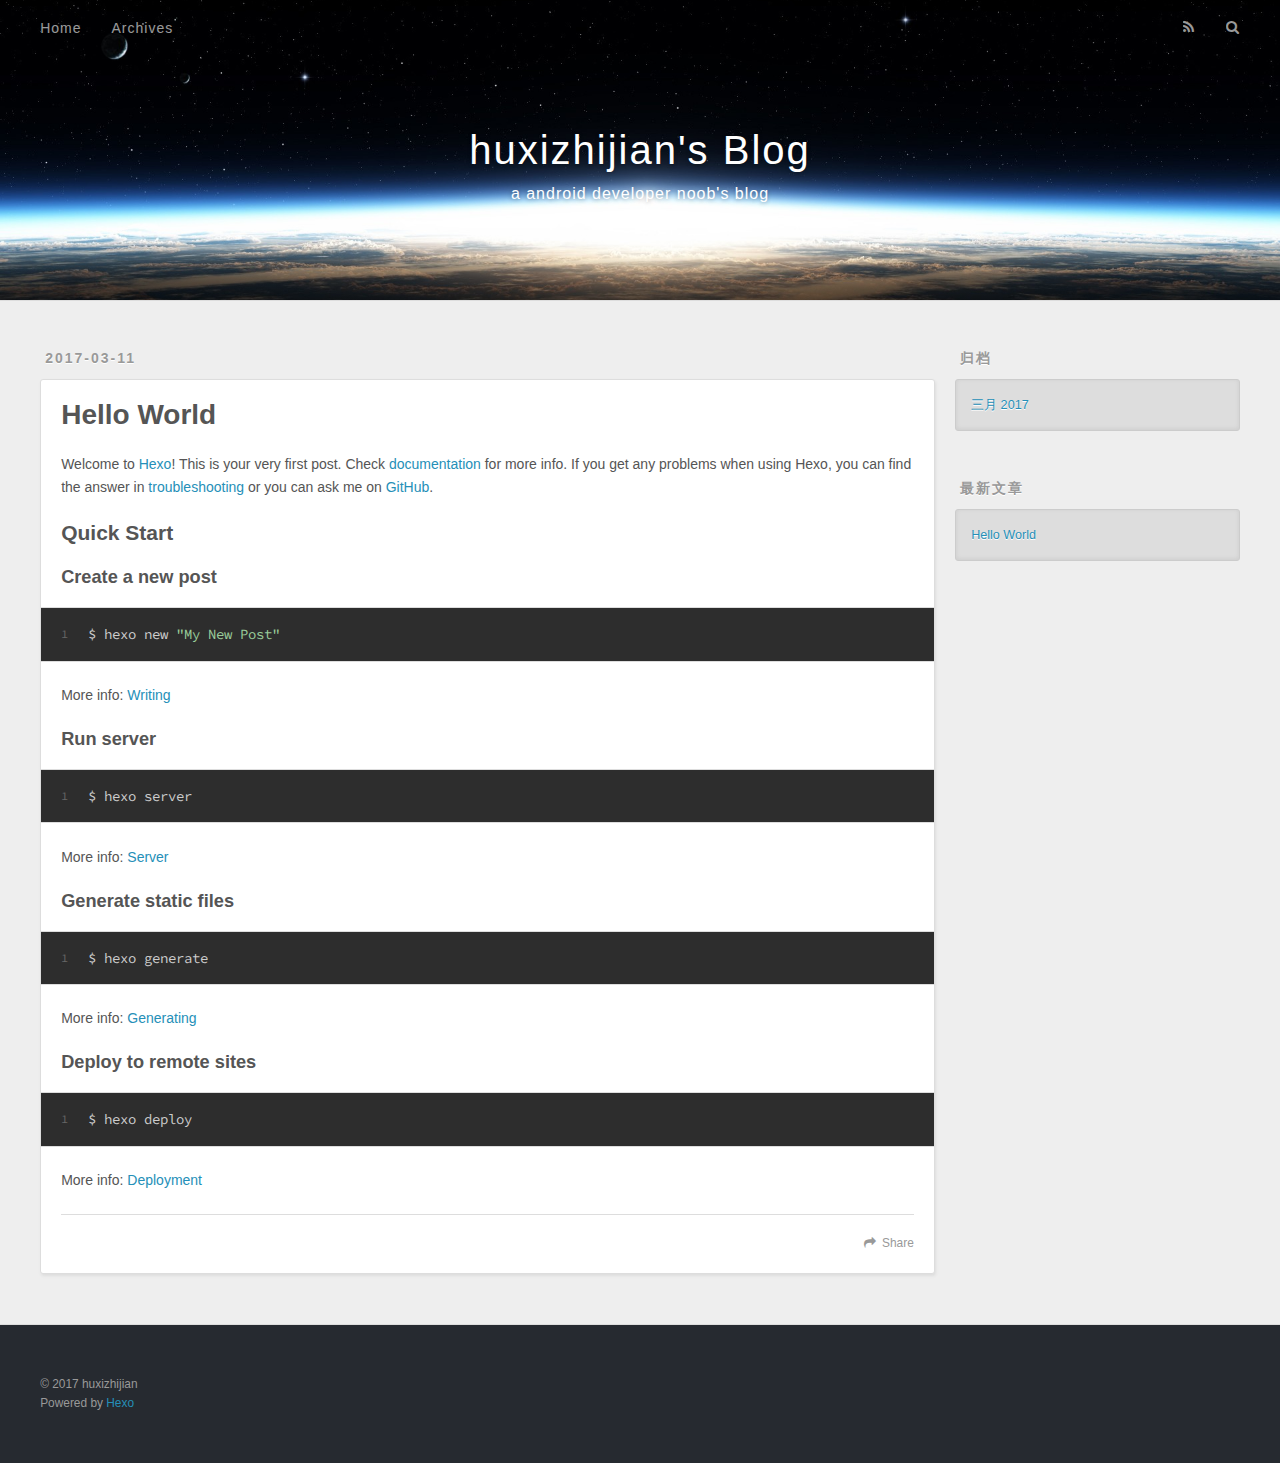
==== index.html @ 68583ba3 "Site updated: 2017-03-11 23:52:14" ====
<!DOCTYPE html>
<html>
<head>
  <meta charset="utf-8">
  
  <title>huxizhijian&#39;s Blog</title>
  <meta name="viewport" content="width=device-width, initial-scale=1, maximum-scale=1">
  <meta property="og:type" content="website">
<meta property="og:title" content="huxizhijian's Blog">
<meta property="og:url" content="http://yoursite.com/index.html">
<meta property="og:site_name" content="huxizhijian's Blog">
<meta name="twitter:card" content="summary">
<meta name="twitter:title" content="huxizhijian's Blog">
  
    <link rel="alternate" href="/atom.xml" title="huxizhijian&#39;s Blog" type="application/atom+xml">
  
  
    <link rel="icon" href="/favicon.png">
  
  
    <link href="//fonts.googleapis.com/css?family=Source+Code+Pro" rel="stylesheet" type="text/css">
  
  <link rel="stylesheet" href="/css/style.css">
  

</head>

<body>
  <div id="container">
    <div id="wrap">
      <header id="header">
  <div id="banner"></div>
  <div id="header-outer" class="outer">
    <div id="header-title" class="inner">
      <h1 id="logo-wrap">
        <a href="/" id="logo">huxizhijian&#39;s Blog</a>
      </h1>
      
        <h2 id="subtitle-wrap">
          <a href="/" id="subtitle">a android developer noob&#39;s blog</a>
        </h2>
      
    </div>
    <div id="header-inner" class="inner">
      <nav id="main-nav">
        <a id="main-nav-toggle" class="nav-icon"></a>
        
          <a class="main-nav-link" href="/">Home</a>
        
          <a class="main-nav-link" href="/archives">Archives</a>
        
      </nav>
      <nav id="sub-nav">
        
          <a id="nav-rss-link" class="nav-icon" href="/atom.xml" title="RSS Feed"></a>
        
        <a id="nav-search-btn" class="nav-icon" title="搜索"></a>
      </nav>
      <div id="search-form-wrap">
        <form action="//google.com/search" method="get" accept-charset="UTF-8" class="search-form"><input type="search" name="q" results="0" class="search-form-input" placeholder="Search"><button type="submit" class="search-form-submit">&#xF002;</button><input type="hidden" name="sitesearch" value="http://yoursite.com"></form>
      </div>
    </div>
  </div>
</header>
      <div class="outer">
        <section id="main">
  
    <article id="post-hello-world" class="article article-type-post" itemscope itemprop="blogPost">
  <div class="article-meta">
    <a href="/2017/03/11/hello-world/" class="article-date">
  <time datetime="2017-03-11T15:46:18.009Z" itemprop="datePublished">2017-03-11</time>
</a>
    
  </div>
  <div class="article-inner">
    
    
      <header class="article-header">
        
  
    <h1 itemprop="name">
      <a class="article-title" href="/2017/03/11/hello-world/">Hello World</a>
    </h1>
  

      </header>
    
    <div class="article-entry" itemprop="articleBody">
      
        <p>Welcome to <a href="https://hexo.io/" target="_blank" rel="external">Hexo</a>! This is your very first post. Check <a href="https://hexo.io/docs/" target="_blank" rel="external">documentation</a> for more info. If you get any problems when using Hexo, you can find the answer in <a href="https://hexo.io/docs/troubleshooting.html" target="_blank" rel="external">troubleshooting</a> or you can ask me on <a href="https://github.com/hexojs/hexo/issues" target="_blank" rel="external">GitHub</a>.</p>
<h2 id="Quick-Start"><a href="#Quick-Start" class="headerlink" title="Quick Start"></a>Quick Start</h2><h3 id="Create-a-new-post"><a href="#Create-a-new-post" class="headerlink" title="Create a new post"></a>Create a new post</h3><figure class="highlight bash"><table><tr><td class="gutter"><pre><div class="line">1</div></pre></td><td class="code"><pre><div class="line">$ hexo new <span class="string">"My New Post"</span></div></pre></td></tr></table></figure>
<p>More info: <a href="https://hexo.io/docs/writing.html" target="_blank" rel="external">Writing</a></p>
<h3 id="Run-server"><a href="#Run-server" class="headerlink" title="Run server"></a>Run server</h3><figure class="highlight bash"><table><tr><td class="gutter"><pre><div class="line">1</div></pre></td><td class="code"><pre><div class="line">$ hexo server</div></pre></td></tr></table></figure>
<p>More info: <a href="https://hexo.io/docs/server.html" target="_blank" rel="external">Server</a></p>
<h3 id="Generate-static-files"><a href="#Generate-static-files" class="headerlink" title="Generate static files"></a>Generate static files</h3><figure class="highlight bash"><table><tr><td class="gutter"><pre><div class="line">1</div></pre></td><td class="code"><pre><div class="line">$ hexo generate</div></pre></td></tr></table></figure>
<p>More info: <a href="https://hexo.io/docs/generating.html" target="_blank" rel="external">Generating</a></p>
<h3 id="Deploy-to-remote-sites"><a href="#Deploy-to-remote-sites" class="headerlink" title="Deploy to remote sites"></a>Deploy to remote sites</h3><figure class="highlight bash"><table><tr><td class="gutter"><pre><div class="line">1</div></pre></td><td class="code"><pre><div class="line">$ hexo deploy</div></pre></td></tr></table></figure>
<p>More info: <a href="https://hexo.io/docs/deployment.html" target="_blank" rel="external">Deployment</a></p>

      
    </div>
    <footer class="article-footer">
      <a data-url="http://yoursite.com/2017/03/11/hello-world/" data-id="cj05fidkv0000h0wsc5fuygzy" class="article-share-link">Share</a>
      
      
    </footer>
  </div>
  
</article>


  

</section>
        
          <aside id="sidebar">
  
    

  
    

  
    
  
    
  <div class="widget-wrap">
    <h3 class="widget-title">归档</h3>
    <div class="widget">
      <ul class="archive-list"><li class="archive-list-item"><a class="archive-list-link" href="/archives/2017/03/">三月 2017</a></li></ul>
    </div>
  </div>


  
    
  <div class="widget-wrap">
    <h3 class="widget-title">最新文章</h3>
    <div class="widget">
      <ul>
        
          <li>
            <a href="/2017/03/11/hello-world/">Hello World</a>
          </li>
        
      </ul>
    </div>
  </div>

  
</aside>
        
      </div>
      <footer id="footer">
  
  <div class="outer">
    <div id="footer-info" class="inner">
      &copy; 2017 huxizhijian<br>
      Powered by <a href="http://hexo.io/" target="_blank">Hexo</a>
    </div>
  </div>
</footer>
    </div>
    <nav id="mobile-nav">
  
    <a href="/" class="mobile-nav-link">Home</a>
  
    <a href="/archives" class="mobile-nav-link">Archives</a>
  
</nav>
    

<script src="//ajax.googleapis.com/ajax/libs/jquery/2.0.3/jquery.min.js"></script>


  <link rel="stylesheet" href="/fancybox/jquery.fancybox.css">
  <script src="/fancybox/jquery.fancybox.pack.js"></script>


<script src="/js/script.js"></script>

  </div>
</body>
</html>
---- css/style.css ----
body {
  width: 100%;
}
body:before,
body:after {
  content: "";
  display: table;
}
body:after {
  clear: both;
}
html,
body,
div,
span,
applet,
object,
iframe,
h1,
h2,
h3,
h4,
h5,
h6,
p,
blockquote,
pre,
a,
abbr,
acronym,
address,
big,
cite,
code,
del,
dfn,
em,
img,
ins,
kbd,
q,
s,
samp,
small,
strike,
strong,
sub,
sup,
tt,
var,
dl,
dt,
dd,
ol,
ul,
li,
fieldset,
form,
label,
legend,
table,
caption,
tbody,
tfoot,
thead,
tr,
th,
td {
  margin: 0;
  padding: 0;
  border: 0;
  outline: 0;
  font-weight: inherit;
  font-style: inherit;
  font-family: inherit;
  font-size: 100%;
  vertical-align: baseline;
}
body {
  line-height: 1;
  color: #000;
  background: #fff;
}
ol,
ul {
  list-style: none;
}
table {
  border-collapse: separate;
  border-spacing: 0;
  vertical-align: middle;
}
caption,
th,
td {
  text-align: left;
  font-weight: normal;
  vertical-align: middle;
}
a img {
  border: none;
}
input,
button {
  margin: 0;
  padding: 0;
}
input::-moz-focus-inner,
button::-moz-focus-inner {
  border: 0;
  padding: 0;
}
@font-face {
  font-family: FontAwesome;
  font-style: normal;
  font-weight: normal;
  src: url("fonts/fontawesome-webfont.eot?v=#4.0.3");
  src: url("fonts/fontawesome-webfont.eot?#iefix&v=#4.0.3") format("embedded-opentype"), url("fonts/fontawesome-webfont.woff?v=#4.0.3") format("woff"), url("fonts/fontawesome-webfont.ttf?v=#4.0.3") format("truetype"), url("fonts/fontawesome-webfont.svg#fontawesomeregular?v=#4.0.3") format("svg");
}
html,
body,
#container {
  height: 100%;
}
body {
  background: #eee;
  font: 14px "Helvetica Neue", Helvetica, Arial, sans-serif;
  -webkit-text-size-adjust: 100%;
}
.outer {
  max-width: 1220px;
  margin: 0 auto;
  padding: 0 20px;
}
.outer:before,
.outer:after {
  content: "";
  display: table;
}
.outer:after {
  clear: both;
}
.inner {
  display: inline;
  float: left;
  width: 98.33333333333333%;
  margin: 0 0.833333333333333%;
}
.left,
.alignleft {
  float: left;
}
.right,
.alignright {
  float: right;
}
.clear {
  clear: both;
}
#container {
  position: relative;
}
.mobile-nav-on {
  overflow: hidden;
}
#wrap {
  height: 100%;
  width: 100%;
  position: absolute;
  top: 0;
  left: 0;
  -webkit-transition: 0.2s ease-out;
  -moz-transition: 0.2s ease-out;
  -ms-transition: 0.2s ease-out;
  transition: 0.2s ease-out;
  z-index: 1;
  background: #eee;
}
.mobile-nav-on #wrap {
  left: 280px;
}
@media screen and (min-width: 768px) {
  #main {
    display: inline;
    float: left;
    width: 73.33333333333333%;
    margin: 0 0.833333333333333%;
  }
}
.article-date,
.article-category-link,
.archive-year,
.widget-title {
  text-decoration: none;
  text-transform: uppercase;
  letter-spacing: 2px;
  color: #999;
  margin-bottom: 1em;
  margin-left: 5px;
  line-height: 1em;
  text-shadow: 0 1px #fff;
  font-weight: bold;
}
.article-inner,
.archive-article-inner {
  background: #fff;
  -webkit-box-shadow: 1px 2px 3px #ddd;
  box-shadow: 1px 2px 3px #ddd;
  border: 1px solid #ddd;
  border-radius: 3px;
}
.article-entry h1,
.widget h1 {
  font-size: 2em;
}
.article-entry h2,
.widget h2 {
  font-size: 1.5em;
}
.article-entry h3,
.widget h3 {
  font-size: 1.3em;
}
.article-entry h4,
.widget h4 {
  font-size: 1.2em;
}
.article-entry h5,
.widget h5 {
  font-size: 1em;
}
.article-entry h6,
.widget h6 {
  font-size: 1em;
  color: #999;
}
.article-entry hr,
.widget hr {
  border: 1px dashed #ddd;
}
.article-entry strong,
.widget strong {
  font-weight: bold;
}
.article-entry em,
.widget em,
.article-entry cite,
.widget cite {
  font-style: italic;
}
.article-entry sup,
.widget sup,
.article-entry sub,
.widget sub {
  font-size: 0.75em;
  line-height: 0;
  position: relative;
  vertical-align: baseline;
}
.article-entry sup,
.widget sup {
  top: -0.5em;
}
.article-entry sub,
.widget sub {
  bottom: -0.2em;
}
.article-entry small,
.widget small {
  font-size: 0.85em;
}
.article-entry acronym,
.widget acronym,
.article-entry abbr,
.widget abbr {
  border-bottom: 1px dotted;
}
.article-entry ul,
.widget ul,
.article-entry ol,
.widget ol,
.article-entry dl,
.widget dl {
  margin: 0 20px;
  line-height: 1.6em;
}
.article-entry ul ul,
.widget ul ul,
.article-entry ol ul,
.widget ol ul,
.article-entry ul ol,
.widget ul ol,
.article-entry ol ol,
.widget ol ol {
  margin-top: 0;
  margin-bottom: 0;
}
.article-entry ul,
.widget ul {
  list-style: disc;
}
.article-entry ol,
.widget ol {
  list-style: decimal;
}
.article-entry dt,
.widget dt {
  font-weight: bold;
}
#header {
  height: 300px;
  position: relative;
  border-bottom: 1px solid #ddd;
}
#header:before,
#header:after {
  content: "";
  position: absolute;
  left: 0;
  right: 0;
  height: 40px;
}
#header:before {
  top: 0;
  background: -webkit-linear-gradient(rgba(0,0,0,0.2), transparent);
  background: -moz-linear-gradient(rgba(0,0,0,0.2), transparent);
  background: -ms-linear-gradient(rgba(0,0,0,0.2), transparent);
  background: linear-gradient(rgba(0,0,0,0.2), transparent);
}
#header:after {
  bottom: 0;
  background: -webkit-linear-gradient(transparent, rgba(0,0,0,0.2));
  background: -moz-linear-gradient(transparent, rgba(0,0,0,0.2));
  background: -ms-linear-gradient(transparent, rgba(0,0,0,0.2));
  background: linear-gradient(transparent, rgba(0,0,0,0.2));
}
#header-outer {
  height: 100%;
  position: relative;
}
#header-inner {
  position: relative;
  overflow: hidden;
}
#banner {
  position: absolute;
  top: 0;
  left: 0;
  width: 100%;
  height: 100%;
  background: url("images/banner.jpg") center #000;
  -webkit-background-size: cover;
  -moz-background-size: cover;
  background-size: cover;
  z-index: -1;
}
#header-title {
  text-align: center;
  height: 40px;
  position: absolute;
  top: 50%;
  left: 0;
  margin-top: -20px;
}
#logo,
#subtitle {
  text-decoration: none;
  color: #fff;
  font-weight: 300;
  text-shadow: 0 1px 4px rgba(0,0,0,0.3);
}
#logo {
  font-size: 40px;
  line-height: 40px;
  letter-spacing: 2px;
}
#subtitle {
  font-size: 16px;
  line-height: 16px;
  letter-spacing: 1px;
}
#subtitle-wrap {
  margin-top: 16px;
}
#main-nav {
  float: left;
  margin-left: -15px;
}
.nav-icon,
.main-nav-link {
  float: left;
  color: #fff;
  opacity: 0.6;
  text-decoration: none;
  text-shadow: 0 1px rgba(0,0,0,0.2);
  -webkit-transition: opacity 0.2s;
  -moz-transition: opacity 0.2s;
  -ms-transition: opacity 0.2s;
  transition: opacity 0.2s;
  display: block;
  padding: 20px 15px;
}
.nav-icon:hover,
.main-nav-link:hover {
  opacity: 1;
}
.nav-icon {
  font-family: FontAwesome;
  text-align: center;
  font-size: 14px;
  width: 14px;
  height: 14px;
  padding: 20px 15px;
  position: relative;
  cursor: pointer;
}
.main-nav-link {
  font-weight: 300;
  letter-spacing: 1px;
}
@media screen and (max-width: 479px) {
  .main-nav-link {
    display: none;
  }
}
#main-nav-toggle {
  display: none;
}
#main-nav-toggle:before {
  content: "\f0c9";
}
@media screen and (max-width: 479px) {
  #main-nav-toggle {
    display: block;
  }
}
#sub-nav {
  float: right;
  margin-right: -15px;
}
#nav-rss-link:before {
  content: "\f09e";
}
#nav-search-btn:before {
  content: "\f002";
}
#search-form-wrap {
  position: absolute;
  top: 15px;
  width: 150px;
  height: 30px;
  right: -150px;
  opacity: 0;
  -webkit-transition: 0.2s ease-out;
  -moz-transition: 0.2s ease-out;
  -ms-transition: 0.2s ease-out;
  transition: 0.2s ease-out;
}
#search-form-wrap.on {
  opacity: 1;
  right: 0;
}
@media screen and (max-width: 479px) {
  #search-form-wrap {
    width: 100%;
    right: -100%;
  }
}
.search-form {
  position: absolute;
  top: 0;
  left: 0;
  right: 0;
  background: #fff;
  padding: 5px 15px;
  border-radius: 15px;
  -webkit-box-shadow: 0 0 10px rgba(0,0,0,0.3);
  box-shadow: 0 0 10px rgba(0,0,0,0.3);
}
.search-form-input {
  border: none;
  background: none;
  color: #555;
  width: 100%;
  font: 13px "Helvetica Neue", Helvetica, Arial, sans-serif;
  outline: none;
}
.search-form-input::-webkit-search-results-decoration,
.search-form-input::-webkit-search-cancel-button {
  -webkit-appearance: none;
}
.search-form-submit {
  position: absolute;
  top: 50%;
  right: 10px;
  margin-top: -7px;
  font: 13px FontAwesome;
  border: none;
  background: none;
  color: #bbb;
  cursor: pointer;
}
.search-form-submit:hover,
.search-form-submit:focus {
  color: #777;
}
.article {
  margin: 50px 0;
}
.article-inner {
  overflow: hidden;
}
.article-meta:before,
.article-meta:after {
  content: "";
  display: table;
}
.article-meta:after {
  clear: both;
}
.article-date {
  float: left;
}
.article-category {
  float: left;
  line-height: 1em;
  color: #ccc;
  text-shadow: 0 1px #fff;
  margin-left: 8px;
}
.article-category:before {
  content: "\2022";
}
.article-category-link {
  margin: 0 12px 1em;
}
.article-header {
  padding: 20px 20px 0;
}
.article-title {
  text-decoration: none;
  font-size: 2em;
  font-weight: bold;
  color: #555;
  line-height: 1.1em;
  -webkit-transition: color 0.2s;
  -moz-transition: color 0.2s;
  -ms-transition: color 0.2s;
  transition: color 0.2s;
}
a.article-title:hover {
  color: #258fb8;
}
.article-entry {
  color: #555;
  padding: 0 20px;
}
.article-entry:before,
.article-entry:after {
  content: "";
  display: table;
}
.article-entry:after {
  clear: both;
}
.article-entry p,
.article-entry table {
  line-height: 1.6em;
  margin: 1.6em 0;
}
.article-entry h1,
.article-entry h2,
.article-entry h3,
.article-entry h4,
.article-entry h5,
.article-entry h6 {
  font-weight: bold;
}
.article-entry h1,
.article-entry h2,
.article-entry h3,
.article-entry h4,
.article-entry h5,
.article-entry h6 {
  line-height: 1.1em;
  margin: 1.1em 0;
}
.article-entry a {
  color: #258fb8;
  text-decoration: none;
}
.article-entry a:hover {
  text-decoration: underline;
}
.article-entry ul,
.article-entry ol,
.article-entry dl {
  margin-top: 1.6em;
  margin-bottom: 1.6em;
}
.article-entry img,
.article-entry video {
  max-width: 100%;
  height: auto;
  display: block;
  margin: auto;
}
.article-entry iframe {
  border: none;
}
.article-entry table {
  width: 100%;
  border-collapse: collapse;
  border-spacing: 0;
}
.article-entry th {
  font-weight: bold;
  border-bottom: 3px solid #ddd;
  padding-bottom: 0.5em;
}
.article-entry td {
  border-bottom: 1px solid #ddd;
  padding: 10px 0;
}
.article-entry blockquote {
  font-family: Georgia, "Times New Roman", serif;
  font-size: 1.4em;
  margin: 1.6em 20px;
  text-align: center;
}
.article-entry blockquote footer {
  font-size: 14px;
  margin: 1.6em 0;
  font-family: "Helvetica Neue", Helvetica, Arial, sans-serif;
}
.article-entry blockquote footer cite:before {
  content: "—";
  padding: 0 0.5em;
}
.article-entry .pullquote {
  text-align: left;
  width: 45%;
  margin: 0;
}
.article-entry .pullquote.left {
  margin-left: 0.5em;
  margin-right: 1em;
}
.article-entry .pullquote.right {
  margin-right: 0.5em;
  margin-left: 1em;
}
.article-entry .caption {
  color: #999;
  display: block;
  font-size: 0.9em;
  margin-top: 0.5em;
  position: relative;
  text-align: center;
}
.article-entry .video-container {
  position: relative;
  padding-top: 56.25%;
  height: 0;
  overflow: hidden;
}
.article-entry .video-container iframe,
.article-entry .video-container object,
.article-entry .video-container embed {
  position: absolute;
  top: 0;
  left: 0;
  width: 100%;
  height: 100%;
  margin-top: 0;
}
.article-more-link a {
  display: inline-block;
  line-height: 1em;
  padding: 6px 15px;
  border-radius: 15px;
  background: #eee;
  color: #999;
  text-shadow: 0 1px #fff;
  text-decoration: none;
}
.article-more-link a:hover {
  background: #258fb8;
  color: #fff;
  text-decoration: none;
  text-shadow: 0 1px #1e7293;
}
.article-footer {
  font-size: 0.85em;
  line-height: 1.6em;
  border-top: 1px solid #ddd;
  padding-top: 1.6em;
  margin: 0 20px 20px;
}
.article-footer:before,
.article-footer:after {
  content: "";
  display: table;
}
.article-footer:after {
  clear: both;
}
.article-footer a {
  color: #999;
  text-decoration: none;
}
.article-footer a:hover {
  color: #555;
}
.article-tag-list-item {
  float: left;
  margin-right: 10px;
}
.article-tag-list-link:before {
  content: "#";
}
.article-comment-link {
  float: right;
}
.article-comment-link:before {
  content: "\f075";
  font-family: FontAwesome;
  padding-right: 8px;
}
.article-share-link {
  cursor: pointer;
  float: right;
  margin-left: 20px;
}
.article-share-link:before {
  content: "\f064";
  font-family: FontAwesome;
  padding-right: 6px;
}
#article-nav {
  position: relative;
}
#article-nav:before,
#article-nav:after {
  content: "";
  display: table;
}
#article-nav:after {
  clear: both;
}
@media screen and (min-width: 768px) {
  #article-nav {
    margin: 50px 0;
  }
  #article-nav:before {
    width: 8px;
    height: 8px;
    position: absolute;
    top: 50%;
    left: 50%;
    margin-top: -4px;
    margin-left: -4px;
    content: "";
    border-radius: 50%;
    background: #ddd;
    -webkit-box-shadow: 0 1px 2px #fff;
    box-shadow: 0 1px 2px #fff;
  }
}
.article-nav-link-wrap {
  text-decoration: none;
  text-shadow: 0 1px #fff;
  color: #999;
  -webkit-box-sizing: border-box;
  -moz-box-sizing: border-box;
  box-sizing: border-box;
  margin-top: 50px;
  text-align: center;
  display: block;
}
.article-nav-link-wrap:hover {
  color: #555;
}
@media screen and (min-width: 768px) {
  .article-nav-link-wrap {
    width: 50%;
    margin-top: 0;
  }
}
@media screen and (min-width: 768px) {
  #article-nav-newer {
    float: left;
    text-align: right;
    padding-right: 20px;
  }
}
@media screen and (min-width: 768px) {
  #article-nav-older {
    float: right;
    text-align: left;
    padding-left: 20px;
  }
}
.article-nav-caption {
  text-transform: uppercase;
  letter-spacing: 2px;
  color: #ddd;
  line-height: 1em;
  font-weight: bold;
}
#article-nav-newer .article-nav-caption {
  margin-right: -2px;
}
.article-nav-title {
  font-size: 0.85em;
  line-height: 1.6em;
  margin-top: 0.5em;
}
.article-share-box {
  position: absolute;
  display: none;
  background: #fff;
  -webkit-box-shadow: 1px 2px 10px rgba(0,0,0,0.2);
  box-shadow: 1px 2px 10px rgba(0,0,0,0.2);
  border-radius: 3px;
  margin-left: -145px;
  overflow: hidden;
  z-index: 1;
}
.article-share-box.on {
  display: block;
}
.article-share-input {
  width: 100%;
  background: none;
  -webkit-box-sizing: border-box;
  -moz-box-sizing: border-box;
  box-sizing: border-box;
  font: 14px "Helvetica Neue", Helvetica, Arial, sans-serif;
  padding: 0 15px;
  color: #555;
  outline: none;
  border: 1px solid #ddd;
  border-radius: 3px 3px 0 0;
  height: 36px;
  line-height: 36px;
}
.article-share-links {
  background: #eee;
}
.article-share-links:before,
.article-share-links:after {
  content: "";
  display: table;
}
.article-share-links:after {
  clear: both;
}
.article-share-twitter,
.article-share-facebook,
.article-share-pinterest,
.article-share-google {
  width: 50px;
  height: 36px;
  display: block;
  float: left;
  position: relative;
  color: #999;
  text-shadow: 0 1px #fff;
}
.article-share-twitter:before,
.article-share-facebook:before,
.article-share-pinterest:before,
.article-share-google:before {
  font-size: 20px;
  font-family: FontAwesome;
  width: 20px;
  height: 20px;
  position: absolute;
  top: 50%;
  left: 50%;
  margin-top: -10px;
  margin-left: -10px;
  text-align: center;
}
.article-share-twitter:hover,
.article-share-facebook:hover,
.article-share-pinterest:hover,
.article-share-google:hover {
  color: #fff;
}
.article-share-twitter:before {
  content: "\f099";
}
.article-share-twitter:hover {
  background: #00aced;
  text-shadow: 0 1px #008abe;
}
.article-share-facebook:before {
  content: "\f09a";
}
.article-share-facebook:hover {
  background: #3b5998;
  text-shadow: 0 1px #2f477a;
}
.article-share-pinterest:before {
  content: "\f0d2";
}
.article-share-pinterest:hover {
  background: #cb2027;
  text-shadow: 0 1px #a21a1f;
}
.article-share-google:before {
  content: "\f0d5";
}
.article-share-google:hover {
  background: #dd4b39;
  text-shadow: 0 1px #be3221;
}
.article-gallery {
  background: #000;
  position: relative;
}
.article-gallery-photos {
  position: relative;
  overflow: hidden;
}
.article-gallery-img {
  display: none;
  max-width: 100%;
}
.article-gallery-img:first-child {
  display: block;
}
.article-gallery-img.loaded {
  position: absolute;
  display: block;
}
.article-gallery-img img {
  display: block;
  max-width: 100%;
  margin: 0 auto;
}
#comments {
  background: #fff;
  -webkit-box-shadow: 1px 2px 3px #ddd;
  box-shadow: 1px 2px 3px #ddd;
  padding: 20px;
  border: 1px solid #ddd;
  border-radius: 3px;
  margin: 50px 0;
}
#comments a {
  color: #258fb8;
}
.archives-wrap {
  margin: 50px 0;
}
.archives:before,
.archives:after {
  content: "";
  display: table;
}
.archives:after {
  clear: both;
}
.archive-year-wrap {
  margin-bottom: 1em;
}
.archives {
  -webkit-column-gap: 10px;
  -moz-column-gap: 10px;
  column-gap: 10px;
}
@media screen and (min-width: 480px) and (max-width: 767px) {
  .archives {
    -webkit-column-count: 2;
    -moz-column-count: 2;
    column-count: 2;
  }
}
@media screen and (min-width: 768px) {
  .archives {
    -webkit-column-count: 3;
    -moz-column-count: 3;
    column-count: 3;
  }
}
.archive-article {
  -webkit-column-break-inside: avoid;
  page-break-inside: avoid;
  overflow: hidden;
  break-inside: avoid-column;
}
.archive-article-inner {
  padding: 10px;
  margin-bottom: 15px;
}
.archive-article-title {
  text-decoration: none;
  font-weight: bold;
  color: #555;
  -webkit-transition: color 0.2s;
  -moz-transition: color 0.2s;
  -ms-transition: color 0.2s;
  transition: color 0.2s;
  line-height: 1.6em;
}
.archive-article-title:hover {
  color: #258fb8;
}
.archive-article-footer {
  margin-top: 1em;
}
.archive-article-date {
  color: #999;
  text-decoration: none;
  font-size: 0.85em;
  line-height: 1em;
  margin-bottom: 0.5em;
  display: block;
}
#page-nav {
  margin: 50px auto;
  background: #fff;
  -webkit-box-shadow: 1px 2px 3px #ddd;
  box-shadow: 1px 2px 3px #ddd;
  border: 1px solid #ddd;
  border-radius: 3px;
  text-align: center;
  color: #999;
  overflow: hidden;
}
#page-nav:before,
#page-nav:after {
  content: "";
  display: table;
}
#page-nav:after {
  clear: both;
}
#page-nav a,
#page-nav span {
  padding: 10px 20px;
  line-height: 1;
  height: 2ex;
}
#page-nav a {
  color: #999;
  text-decoration: none;
}
#page-nav a:hover {
  background: #999;
  color: #fff;
}
#page-nav .prev {
  float: left;
}
#page-nav .next {
  float: right;
}
#page-nav .page-number {
  display: inline-block;
}
@media screen and (max-width: 479px) {
  #page-nav .page-number {
    display: none;
  }
}
#page-nav .current {
  color: #555;
  font-weight: bold;
}
#page-nav .space {
  color: #ddd;
}
#footer {
  background: #262a30;
  padding: 50px 0;
  border-top: 1px solid #ddd;
  color: #999;
}
#footer a {
  color: #258fb8;
  text-decoration: none;
}
#footer a:hover {
  text-decoration: underline;
}
#footer-info {
  line-height: 1.6em;
  font-size: 0.85em;
}
.article-entry pre,
.article-entry .highlight {
  background: #2d2d2d;
  margin: 0 -20px;
  padding: 15px 20px;
  border-style: solid;
  border-color: #ddd;
  border-width: 1px 0;
  overflow: auto;
  color: #ccc;
  line-height: 22.400000000000002px;
}
.article-entry .highlight .gutter pre,
.article-entry .gist .gist-file .gist-data .line-numbers {
  color: #666;
  font-size: 0.85em;
}
.article-entry pre,
.article-entry code {
  font-family: "Source Code Pro", Consolas, Monaco, Menlo, Consolas, monospace;
}
.article-entry code {
  background: #eee;
  text-shadow: 0 1px #fff;
  padding: 0 0.3em;
}
.article-entry pre code {
  background: none;
  text-shadow: none;
  padding: 0;
}
.article-entry .highlight pre {
  border: none;
  margin: 0;
  padding: 0;
}
.article-entry .highlight table {
  margin: 0;
  width: auto;
}
.article-entry .highlight td {
  border: none;
  padding: 0;
}
.article-entry .highlight figcaption {
  font-size: 0.85em;
  color: #999;
  line-height: 1em;
  margin-bottom: 1em;
}
.article-entry .highlight figcaption:before,
.article-entry .highlight figcaption:after {
  content: "";
  display: table;
}
.article-entry .highlight figcaption:after {
  clear: both;
}
.article-entry .highlight figcaption a {
  float: right;
}
.article-entry .highlight .gutter pre {
  text-align: right;
  padding-right: 20px;
}
.article-entry .highlight .line {
  height: 22.400000000000002px;
}
.article-entry .highlight .line.marked {
  background: #515151;
}
.article-entry .gist {
  margin: 0 -20px;
  border-style: solid;
  border-color: #ddd;
  border-width: 1px 0;
  background: #2d2d2d;
  padding: 15px 20px 15px 0;
}
.article-entry .gist .gist-file {
  border: none;
  font-family: "Source Code Pro", Consolas, Monaco, Menlo, Consolas, monospace;
  margin: 0;
}
.article-entry .gist .gist-file .gist-data {
  background: none;
  border: none;
}
.article-entry .gist .gist-file .gist-data .line-numbers {
  background: none;
  border: none;
  padding: 0 20px 0 0;
}
.article-entry .gist .gist-file .gist-data .line-data {
  padding: 0 !important;
}
.article-entry .gist .gist-file .highlight {
  margin: 0;
  padding: 0;
  border: none;
}
.article-entry .gist .gist-file .gist-meta {
  background: #2d2d2d;
  color: #999;
  font: 0.85em "Helvetica Neue", Helvetica, Arial, sans-serif;
  text-shadow: 0 0;
  padding: 0;
  margin-top: 1em;
  margin-left: 20px;
}
.article-entry .gist .gist-file .gist-meta a {
  color: #258fb8;
  font-weight: normal;
}
.article-entry .gist .gist-file .gist-meta a:hover {
  text-decoration: underline;
}
pre .comment,
pre .title {
  color: #999;
}
pre .variable,
pre .attribute,
pre .tag,
pre .regexp,
pre .ruby .constant,
pre .xml .tag .title,
pre .xml .pi,
pre .xml .doctype,
pre .html .doctype,
pre .css .id,
pre .css .class,
pre .css .pseudo {
  color: #f2777a;
}
pre .number,
pre .preprocessor,
pre .built_in,
pre .literal,
pre .params,
pre .constant {
  color: #f99157;
}
pre .class,
pre .ruby .class .title,
pre .css .rules .attribute {
  color: #9c9;
}
pre .string,
pre .value,
pre .inheritance,
pre .header,
pre .ruby .symbol,
pre .xml .cdata {
  color: #9c9;
}
pre .css .hexcolor {
  color: #6cc;
}
pre .function,
pre .python .decorator,
pre .python .title,
pre .ruby .function .title,
pre .ruby .title .keyword,
pre .perl .sub,
pre .javascript .title,
pre .coffeescript .title {
  color: #69c;
}
pre .keyword,
pre .javascript .function {
  color: #c9c;
}
@media screen and (max-width: 479px) {
  #mobile-nav {
    position: absolute;
    top: 0;
    left: 0;
    width: 280px;
    height: 100%;
    background: #191919;
    border-right: 1px solid #fff;
  }
}
@media screen and (max-width: 479px) {
  .mobile-nav-link {
    display: block;
    color: #999;
    text-decoration: none;
    padding: 15px 20px;
    font-weight: bold;
  }
  .mobile-nav-link:hover {
    color: #fff;
  }
}
@media screen and (min-width: 768px) {
  #sidebar {
    display: inline;
    float: left;
    width: 23.333333333333332%;
    margin: 0 0.833333333333333%;
  }
}
.widget-wrap {
  margin: 50px 0;
}
.widget {
  color: #777;
  text-shadow: 0 1px #fff;
  background: #ddd;
  -webkit-box-shadow: 0 -1px 4px #ccc inset;
  box-shadow: 0 -1px 4px #ccc inset;
  border: 1px solid #ccc;
  padding: 15px;
  border-radius: 3px;
}
.widget a {
  color: #258fb8;
  text-decoration: none;
}
.widget a:hover {
  text-decoration: underline;
}
.widget ul ul,
.widget ol ul,
.widget dl ul,
.widget ul ol,
.widget ol ol,
.widget dl ol,
.widget ul dl,
.widget ol dl,
.widget dl dl {
  margin-left: 15px;
  list-style: disc;
}
.widget {
  line-height: 1.6em;
  word-wrap: break-word;
  font-size: 0.9em;
}
.widget ul,
.widget ol {
  list-style: none;
  margin: 0;
}
.widget ul ul,
.widget ol ul,
.widget ul ol,
.widget ol ol {
  margin: 0 20px;
}
.widget ul ul,
.widget ol ul {
  list-style: disc;
}
.widget ul ol,
.widget ol ol {
  list-style: decimal;
}
.category-list-count,
.tag-list-count,
.archive-list-count {
  padding-left: 5px;
  color: #999;
  font-size: 0.85em;
}
.category-list-count:before,
.tag-list-count:before,
.archive-list-count:before {
  content: "(";
}
.category-list-count:after,
.tag-list-count:after,
.archive-list-count:after {
  content: ")";
}
.tagcloud a {
  margin-right: 5px;
  display: inline-block;
}
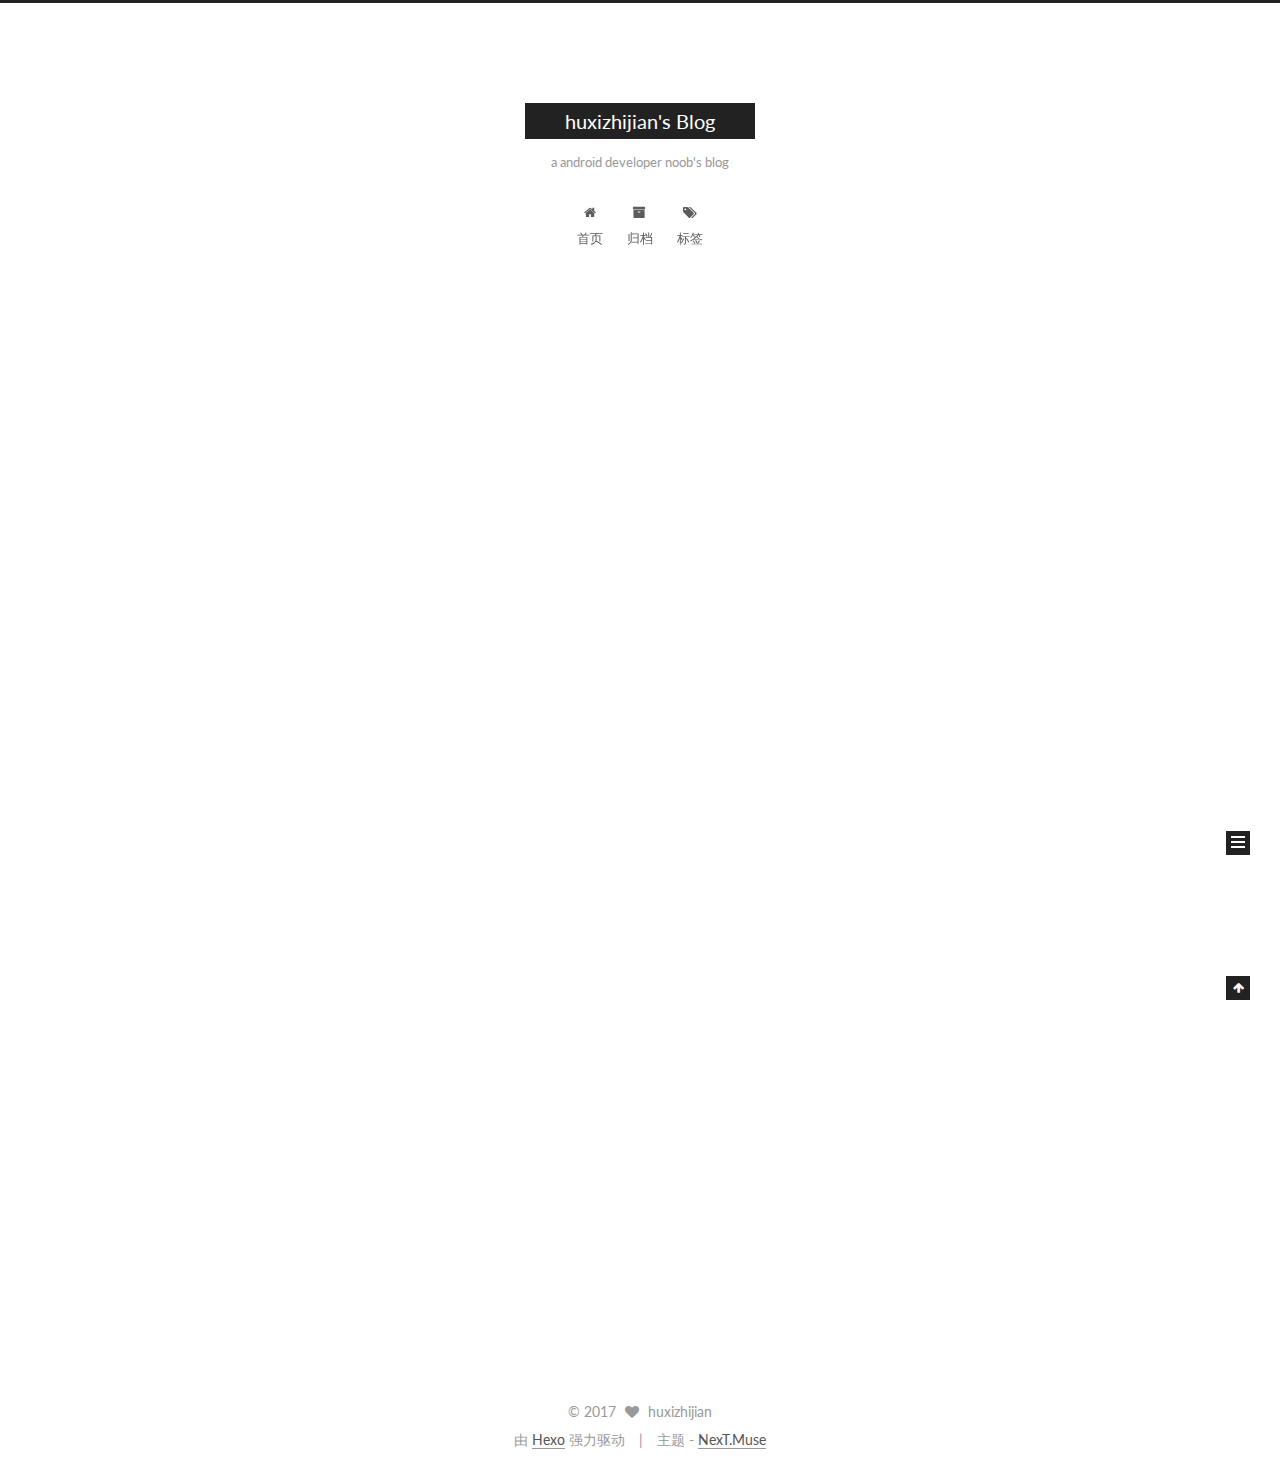
==== commit eff43803: "Site updated: 2017-03-12 00:20:51" ====
--- a/index.html
+++ b/index.html
@@ -1,93 +1,330 @@
-<!DOCTYPE html>
-<html>
+<!doctype html>
+
+
+
+  
+
+
+<html class="theme-next muse use-motion" lang="zh-Hans">
 <head>
-  <meta charset="utf-8">
-  
-  <title>huxizhijian&#39;s Blog</title>
-  <meta name="viewport" content="width=device-width, initial-scale=1, maximum-scale=1">
-  <meta property="og:type" content="website">
+  <meta charset="UTF-8"/>
+<meta http-equiv="X-UA-Compatible" content="IE=edge" />
+<meta name="viewport" content="width=device-width, initial-scale=1, maximum-scale=1"/>
+
+
+
+<meta http-equiv="Cache-Control" content="no-transform" />
+<meta http-equiv="Cache-Control" content="no-siteapp" />
+
+
+
+
+
+
+
+
+
+
+
+
+
+
+
+  
+  
+  <link href="/lib/fancybox/source/jquery.fancybox.css?v=2.1.5" rel="stylesheet" type="text/css" />
+
+
+
+
+  
+  
+  
+  
+
+  
+    
+    
+  
+
+  
+
+  
+
+  
+
+  
+
+  
+    
+    
+    <link href="//fonts.googleapis.com/css?family=Lato:300,300italic,400,400italic,700,700italic&subset=latin,latin-ext" rel="stylesheet" type="text/css">
+  
+
+
+
+
+
+
+<link href="/lib/font-awesome/css/font-awesome.min.css?v=4.6.2" rel="stylesheet" type="text/css" />
+
+<link href="/css/main.css?v=5.1.0" rel="stylesheet" type="text/css" />
+
+
+  <meta name="keywords" content="Hexo, NexT" />
+
+
+
+
+
+
+
+
+  <link rel="shortcut icon" type="image/x-icon" href="/favicon.ico?v=5.1.0" />
+
+
+
+
+
+
+<meta property="og:type" content="website">
 <meta property="og:title" content="huxizhijian's Blog">
 <meta property="og:url" content="http://yoursite.com/index.html">
 <meta property="og:site_name" content="huxizhijian's Blog">
 <meta name="twitter:card" content="summary">
 <meta name="twitter:title" content="huxizhijian's Blog">
-  
-    <link rel="alternate" href="/atom.xml" title="huxizhijian&#39;s Blog" type="application/atom+xml">
-  
-  
-    <link rel="icon" href="/favicon.png">
-  
-  
-    <link href="//fonts.googleapis.com/css?family=Source+Code+Pro" rel="stylesheet" type="text/css">
-  
-  <link rel="stylesheet" href="/css/style.css">
-  
-
+
+
+
+<script type="text/javascript" id="hexo.configurations">
+  var NexT = window.NexT || {};
+  var CONFIG = {
+    root: '/',
+    scheme: 'Muse',
+    sidebar: {"position":"left","display":"post","offset":12,"offset_float":0,"b2t":false,"scrollpercent":false},
+    fancybox: true,
+    motion: true,
+    duoshuo: {
+      userId: '0',
+      author: '博主'
+    },
+    algolia: {
+      applicationID: '',
+      apiKey: '',
+      indexName: '',
+      hits: {"per_page":10},
+      labels: {"input_placeholder":"Search for Posts","hits_empty":"We didn't find any results for the search: ${query}","hits_stats":"${hits} results found in ${time} ms"}
+    }
+  };
+</script>
+
+
+
+  <link rel="canonical" href="http://yoursite.com/"/>
+
+
+
+
+
+  <title> huxizhijian's Blog </title>
 </head>
 
-<body>
-  <div id="container">
-    <div id="wrap">
-      <header id="header">
-  <div id="banner"></div>
-  <div id="header-outer" class="outer">
-    <div id="header-title" class="inner">
-      <h1 id="logo-wrap">
-        <a href="/" id="logo">huxizhijian&#39;s Blog</a>
-      </h1>
-      
-        <h2 id="subtitle-wrap">
-          <a href="/" id="subtitle">a android developer noob&#39;s blog</a>
-        </h2>
-      
+<body itemscope itemtype="http://schema.org/WebPage" lang="zh-Hans">
+
+  
+
+
+
+
+
+
+
+
+
+
+
+
+
+
+  
+  
+    
+  
+
+  <div class="container one-collumn sidebar-position-left 
+   page-home 
+ ">
+    <div class="headband"></div>
+
+    <header id="header" class="header" itemscope itemtype="http://schema.org/WPHeader">
+      <div class="header-inner"><div class="site-brand-wrapper">
+  <div class="site-meta ">
+    
+
+    <div class="custom-logo-site-title">
+      <a href="/"  class="brand" rel="start">
+        <span class="logo-line-before"><i></i></span>
+        <span class="site-title">huxizhijian's Blog</span>
+        <span class="logo-line-after"><i></i></span>
+      </a>
     </div>
-    <div id="header-inner" class="inner">
-      <nav id="main-nav">
-        <a id="main-nav-toggle" class="nav-icon"></a>
-        
-          <a class="main-nav-link" href="/">Home</a>
-        
-          <a class="main-nav-link" href="/archives">Archives</a>
-        
-      </nav>
-      <nav id="sub-nav">
-        
-          <a id="nav-rss-link" class="nav-icon" href="/atom.xml" title="RSS Feed"></a>
-        
-        <a id="nav-search-btn" class="nav-icon" title="搜索"></a>
-      </nav>
-      <div id="search-form-wrap">
-        <form action="//google.com/search" method="get" accept-charset="UTF-8" class="search-form"><input type="search" name="q" results="0" class="search-form-input" placeholder="Search"><button type="submit" class="search-form-submit">&#xF002;</button><input type="hidden" name="sitesearch" value="http://yoursite.com"></form>
-      </div>
-    </div>
+      
+        <p class="site-subtitle">a android developer noob's blog</p>
+      
   </div>
-</header>
-      <div class="outer">
-        <section id="main">
-  
-    <article id="post-hello-world" class="article article-type-post" itemscope itemprop="blogPost">
-  <div class="article-meta">
-    <a href="/2017/03/11/hello-world/" class="article-date">
-  <time datetime="2017-03-11T15:46:18.009Z" itemprop="datePublished">2017-03-11</time>
-</a>
-    
+
+  <div class="site-nav-toggle">
+    <button>
+      <span class="btn-bar"></span>
+      <span class="btn-bar"></span>
+      <span class="btn-bar"></span>
+    </button>
   </div>
-  <div class="article-inner">
-    
-    
-      <header class="article-header">
-        
-  
-    <h1 itemprop="name">
-      <a class="article-title" href="/2017/03/11/hello-world/">Hello World</a>
-    </h1>
-  
-
+</div>
+
+<nav class="site-nav">
+  
+
+  
+    <ul id="menu" class="menu">
+      
+        
+        <li class="menu-item menu-item-home">
+          <a href="/" rel="section">
+            
+              <i class="menu-item-icon fa fa-fw fa-home"></i> <br />
+            
+            首页
+          </a>
+        </li>
+      
+        
+        <li class="menu-item menu-item-archives">
+          <a href="/archives" rel="section">
+            
+              <i class="menu-item-icon fa fa-fw fa-archive"></i> <br />
+            
+            归档
+          </a>
+        </li>
+      
+        
+        <li class="menu-item menu-item-tags">
+          <a href="/tags" rel="section">
+            
+              <i class="menu-item-icon fa fa-fw fa-tags"></i> <br />
+            
+            标签
+          </a>
+        </li>
+      
+
+      
+    </ul>
+  
+
+  
+</nav>
+
+
+
+ </div>
+    </header>
+
+    <main id="main" class="main">
+      <div class="main-inner">
+        <div class="content-wrap">
+          <div id="content" class="content">
+            
+  <section id="posts" class="posts-expand">
+    
+      
+
+  
+
+  
+  
+  
+
+  <article class="post post-type-normal " itemscope itemtype="http://schema.org/Article">
+    <link itemprop="mainEntityOfPage" href="http://yoursite.com/2017/03/11/hello-world/">
+
+    <span hidden itemprop="author" itemscope itemtype="http://schema.org/Person">
+      <meta itemprop="name" content="huxizhijian">
+      <meta itemprop="description" content="">
+      <meta itemprop="image" content="/images/avatar.png">
+    </span>
+
+    <span hidden itemprop="publisher" itemscope itemtype="http://schema.org/Organization">
+      <meta itemprop="name" content="huxizhijian's Blog">
+    </span>
+
+    
+      <header class="post-header">
+
+        
+        
+          <h1 class="post-title" itemprop="name headline">
+            
+            
+              
+                
+                <a class="post-title-link" href="/2017/03/11/hello-world/" itemprop="url">
+                  Hello World
+                </a>
+              
+            
+          </h1>
+        
+
+        <div class="post-meta">
+          <span class="post-time">
+            
+              <span class="post-meta-item-icon">
+                <i class="fa fa-calendar-o"></i>
+              </span>
+              
+                <span class="post-meta-item-text">发表于</span>
+              
+              <time title="创建于" itemprop="dateCreated datePublished" datetime="2017-03-11T23:46:18+08:00">
+                2017-03-11
+              </time>
+            
+
+            
+
+            
+          </span>
+
+          
+
+          
+            
+          
+
+          
+          
+
+          
+
+          
+
+          
+
+        </div>
       </header>
     
-    <div class="article-entry" itemprop="articleBody">
-      
-        <p>Welcome to <a href="https://hexo.io/" target="_blank" rel="external">Hexo</a>! This is your very first post. Check <a href="https://hexo.io/docs/" target="_blank" rel="external">documentation</a> for more info. If you get any problems when using Hexo, you can find the answer in <a href="https://hexo.io/docs/troubleshooting.html" target="_blank" rel="external">troubleshooting</a> or you can ask me on <a href="https://github.com/hexojs/hexo/issues" target="_blank" rel="external">GitHub</a>.</p>
+
+
+    <div class="post-body" itemprop="articleBody">
+
+      
+      
+
+      
+        
+          
+            <p>Welcome to <a href="https://hexo.io/" target="_blank" rel="external">Hexo</a>! This is your very first post. Check <a href="https://hexo.io/docs/" target="_blank" rel="external">documentation</a> for more info. If you get any problems when using Hexo, you can find the answer in <a href="https://hexo.io/docs/troubleshooting.html" target="_blank" rel="external">troubleshooting</a> or you can ask me on <a href="https://github.com/hexojs/hexo/issues" target="_blank" rel="external">GitHub</a>.</p>
 <h2 id="Quick-Start"><a href="#Quick-Start" class="headerlink" title="Quick Start"></a>Quick Start</h2><h3 id="Create-a-new-post"><a href="#Create-a-new-post" class="headerlink" title="Create a new post"></a>Create a new post</h3><figure class="highlight bash"><table><tr><td class="gutter"><pre><div class="line">1</div></pre></td><td class="code"><pre><div class="line">$ hexo new <span class="string">"My New Post"</span></div></pre></td></tr></table></figure>
 <p>More info: <a href="https://hexo.io/docs/writing.html" target="_blank" rel="external">Writing</a></p>
 <h3 id="Run-server"><a href="#Run-server" class="headerlink" title="Run server"></a>Run server</h3><figure class="highlight bash"><table><tr><td class="gutter"><pre><div class="line">1</div></pre></td><td class="code"><pre><div class="line">$ hexo server</div></pre></td></tr></table></figure>
@@ -97,88 +334,267 @@
 <h3 id="Deploy-to-remote-sites"><a href="#Deploy-to-remote-sites" class="headerlink" title="Deploy to remote sites"></a>Deploy to remote sites</h3><figure class="highlight bash"><table><tr><td class="gutter"><pre><div class="line">1</div></pre></td><td class="code"><pre><div class="line">$ hexo deploy</div></pre></td></tr></table></figure>
 <p>More info: <a href="https://hexo.io/docs/deployment.html" target="_blank" rel="external">Deployment</a></p>
 
+          
+        
       
     </div>
-    <footer class="article-footer">
-      <a data-url="http://yoursite.com/2017/03/11/hello-world/" data-id="cj05fidkv0000h0wsc5fuygzy" class="article-share-link">Share</a>
-      
+
+    <div>
+      
+    </div>
+
+    <div>
+      
+    </div>
+
+
+    <footer class="post-footer">
+      
+
+      
+
+      
+
+      
+      
+        <div class="post-eof"></div>
       
     </footer>
-  </div>
-  
-</article>
-
-
-  
-
-</section>
-        
-          <aside id="sidebar">
-  
-    
-
-  
-    
-
-  
-    
-  
-    
-  <div class="widget-wrap">
-    <h3 class="widget-title">归档</h3>
-    <div class="widget">
-      <ul class="archive-list"><li class="archive-list-item"><a class="archive-list-link" href="/archives/2017/03/">三月 2017</a></li></ul>
+  </article>
+
+
+    
+  </section>
+
+  
+
+          
+          </div>
+          
+
+
+          
+
+        </div>
+        
+          
+  
+  <div class="sidebar-toggle">
+    <div class="sidebar-toggle-line-wrap">
+      <span class="sidebar-toggle-line sidebar-toggle-line-first"></span>
+      <span class="sidebar-toggle-line sidebar-toggle-line-middle"></span>
+      <span class="sidebar-toggle-line sidebar-toggle-line-last"></span>
     </div>
   </div>
 
-
-  
-    
-  <div class="widget-wrap">
-    <h3 class="widget-title">最新文章</h3>
-    <div class="widget">
-      <ul>
-        
-          <li>
-            <a href="/2017/03/11/hello-world/">Hello World</a>
-          </li>
-        
-      </ul>
+  <aside id="sidebar" class="sidebar">
+    <div class="sidebar-inner">
+
+      
+
+      
+
+      <section class="site-overview sidebar-panel sidebar-panel-active">
+        <div class="site-author motion-element" itemprop="author" itemscope itemtype="http://schema.org/Person">
+          <img class="site-author-image" itemprop="image"
+               src="/images/avatar.png"
+               alt="huxizhijian" />
+          <p class="site-author-name" itemprop="name">huxizhijian</p>
+           
+              <p class="site-description motion-element" itemprop="description"></p>
+          
+        </div>
+        <nav class="site-state motion-element">
+
+          
+            <div class="site-state-item site-state-posts">
+              <a href="/archives">
+                <span class="site-state-item-count">1</span>
+                <span class="site-state-item-name">日志</span>
+              </a>
+            </div>
+          
+
+          
+
+          
+
+        </nav>
+
+        
+
+        <div class="links-of-author motion-element">
+          
+        </div>
+
+        
+        
+
+        
+        
+
+        
+
+
+      </section>
+
+      
+
+      
+
     </div>
+  </aside>
+
+
+        
+      </div>
+    </main>
+
+    <footer id="footer" class="footer">
+      <div class="footer-inner">
+        <div class="copyright" >
+  
+  &copy; 
+  <span itemprop="copyrightYear">2017</span>
+  <span class="with-love">
+    <i class="fa fa-heart"></i>
+  </span>
+  <span class="author" itemprop="copyrightHolder">huxizhijian</span>
+</div>
+
+
+<div class="powered-by">
+  由 <a class="theme-link" href="https://hexo.io">Hexo</a> 强力驱动
+</div>
+
+<div class="theme-info">
+  主题 -
+  <a class="theme-link" href="https://github.com/iissnan/hexo-theme-next">
+    NexT.Muse
+  </a>
+</div>
+
+
+        
+
+        
+      </div>
+    </footer>
+
+    
+      <div class="back-to-top">
+        <i class="fa fa-arrow-up"></i>
+        
+      </div>
+    
+    
   </div>
 
   
-</aside>
-        
-      </div>
-      <footer id="footer">
-  
-  <div class="outer">
-    <div id="footer-info" class="inner">
-      &copy; 2017 huxizhijian<br>
-      Powered by <a href="http://hexo.io/" target="_blank">Hexo</a>
-    </div>
-  </div>
-</footer>
-    </div>
-    <nav id="mobile-nav">
-  
-    <a href="/" class="mobile-nav-link">Home</a>
-  
-    <a href="/archives" class="mobile-nav-link">Archives</a>
-  
-</nav>
-    
-
-<script src="//ajax.googleapis.com/ajax/libs/jquery/2.0.3/jquery.min.js"></script>
-
-
-  <link rel="stylesheet" href="/fancybox/jquery.fancybox.css">
-  <script src="/fancybox/jquery.fancybox.pack.js"></script>
-
-
-<script src="/js/script.js"></script>
-
-  </div>
+
+<script type="text/javascript">
+  if (Object.prototype.toString.call(window.Promise) !== '[object Function]') {
+    window.Promise = null;
+  }
+</script>
+
+
+
+
+
+
+
+
+
+  
+
+
+
+
+  
+  <script type="text/javascript" src="/lib/jquery/index.js?v=2.1.3"></script>
+
+  
+  <script type="text/javascript" src="/lib/fastclick/lib/fastclick.min.js?v=1.0.6"></script>
+
+  
+  <script type="text/javascript" src="/lib/jquery_lazyload/jquery.lazyload.js?v=1.9.7"></script>
+
+  
+  <script type="text/javascript" src="/lib/velocity/velocity.min.js?v=1.2.1"></script>
+
+  
+  <script type="text/javascript" src="/lib/velocity/velocity.ui.min.js?v=1.2.1"></script>
+
+  
+  <script type="text/javascript" src="/lib/fancybox/source/jquery.fancybox.pack.js?v=2.1.5"></script>
+
+
+  
+
+
+  <script type="text/javascript" src="/js/src/utils.js?v=5.1.0"></script>
+
+  <script type="text/javascript" src="/js/src/motion.js?v=5.1.0"></script>
+
+
+
+  
+  
+
+  
+
+  
+
+
+  <script type="text/javascript" src="/js/src/bootstrap.js?v=5.1.0"></script>
+
+
+
+  
+
+
+
+  
+
+
+
+
+	
+
+
+
+
+
+  
+
+
+
+
+
+  
+
+
+
+
+
+  
+
+
+
+  
+  
+
+  
+
+  
+
+  
+
+  
+
+
+  
+
 </body>
-</html>+</html>
--- a/css/main.css
+++ b/css/main.css
@@ -0,0 +1,2547 @@
+/* normalize.css v3.0.2 | MIT License | git.io/normalize */
+html {
+  font-family: sans-serif; /* 1 */
+  -ms-text-size-adjust: 100%; /* 2 */
+  -webkit-text-size-adjust: 100%; /* 2 */
+}
+body {
+  margin: 0;
+}
+article,
+aside,
+details,
+figcaption,
+figure,
+footer,
+header,
+hgroup,
+main,
+menu,
+nav,
+section,
+summary {
+  display: block;
+}
+audio,
+canvas,
+progress,
+video {
+  display: inline-block; /* 1 */
+  vertical-align: baseline; /* 2 */
+}
+audio:not([controls]) {
+  display: none;
+  height: 0;
+}
+[hidden],
+template {
+  display: none;
+}
+a {
+  background-color: transparent;
+}
+a:active,
+a:hover {
+  outline: 0;
+}
+abbr[title] {
+  border-bottom: 1px dotted;
+}
+b,
+strong {
+  font-weight: bold;
+}
+dfn {
+  font-style: italic;
+}
+h1 {
+  font-size: 2em;
+  margin: 0.67em 0;
+}
+mark {
+  background: #ff0;
+  color: #000;
+}
+small {
+  font-size: 80%;
+}
+sub,
+sup {
+  font-size: 75%;
+  line-height: 0;
+  position: relative;
+  vertical-align: baseline;
+}
+sup {
+  top: -0.5em;
+}
+sub {
+  bottom: -0.25em;
+}
+img {
+  border: 0;
+}
+svg:not(:root) {
+  overflow: hidden;
+}
+figure {
+  margin: 1em 40px;
+}
+hr {
+  -moz-box-sizing: content-box;
+  box-sizing: content-box;
+  height: 0;
+}
+pre {
+  overflow: auto;
+}
+code,
+kbd,
+pre,
+samp {
+  font-family: monospace, monospace;
+  font-size: 1em;
+}
+button,
+input,
+optgroup,
+select,
+textarea {
+  color: inherit; /* 1 */
+  font: inherit; /* 2 */
+  margin: 0; /* 3 */
+}
+button {
+  overflow: visible;
+}
+button,
+select {
+  text-transform: none;
+}
+button,
+html input[type="button"],
+input[type="reset"],
+input[type="submit"] {
+  -webkit-appearance: button; /* 2 */
+  cursor: pointer; /* 3 */
+}
+button[disabled],
+html input[disabled] {
+  cursor: default;
+}
+button::-moz-focus-inner,
+input::-moz-focus-inner {
+  border: 0;
+  padding: 0;
+}
+input {
+  line-height: normal;
+}
+input[type="checkbox"],
+input[type="radio"] {
+  box-sizing: border-box; /* 1 */
+  padding: 0; /* 2 */
+}
+input[type="number"]::-webkit-inner-spin-button,
+input[type="number"]::-webkit-outer-spin-button {
+  height: auto;
+}
+input[type="search"] {
+  -webkit-appearance: textfield; /* 1 */
+  -moz-box-sizing: content-box;
+  -webkit-box-sizing: content-box; /* 2 */
+  box-sizing: content-box;
+}
+input[type="search"]::-webkit-search-cancel-button,
+input[type="search"]::-webkit-search-decoration {
+  -webkit-appearance: none;
+}
+fieldset {
+  border: 1px solid #c0c0c0;
+  margin: 0 2px;
+  padding: 0.35em 0.625em 0.75em;
+}
+legend {
+  border: 0; /* 1 */
+  padding: 0; /* 2 */
+}
+textarea {
+  overflow: auto;
+}
+optgroup {
+  font-weight: bold;
+}
+table {
+  border-collapse: collapse;
+  border-spacing: 0;
+}
+td,
+th {
+  padding: 0;
+}
+::selection {
+  background: #262a30;
+  color: #fff;
+}
+body {
+  position: relative;
+  font-family: 'Lato', "PingFang SC", "Microsoft YaHei", sans-serif;
+  font-size: 14px;
+  line-height: 2;
+  color: #555;
+  background: #fff;
+}
+@media (max-width: 767px) {
+  body {
+    padding-right: 0 !important;
+  }
+}
+@media (min-width: 768px) and (max-width: 991px) {
+  body {
+    padding-right: 0 !important;
+  }
+}
+@media (min-width: 1600px) {
+  body {
+    font-size: 16px;
+  }
+}
+h1,
+h2,
+h3,
+h4,
+h5,
+h6 {
+  margin: 0;
+  padding: 0;
+  font-weight: bold;
+  line-height: 1.5;
+  font-family: 'Lato', "PingFang SC", "Microsoft YaHei", sans-serif;
+}
+h2,
+h3,
+h4,
+h5,
+h6 {
+  margin: 20px 0 15px;
+}
+h1 {
+  font-size: 22px;
+}
+@media (max-width: 767px) {
+  h1 {
+    font-size: 18px;
+  }
+}
+h2 {
+  font-size: 20px;
+}
+@media (max-width: 767px) {
+  h2 {
+    font-size: 16px;
+  }
+}
+h3 {
+  font-size: 18px;
+}
+@media (max-width: 767px) {
+  h3 {
+    font-size: 14px;
+  }
+}
+h4 {
+  font-size: 16px;
+}
+@media (max-width: 767px) {
+  h4 {
+    font-size: 12px;
+  }
+}
+h5 {
+  font-size: 14px;
+}
+@media (max-width: 767px) {
+  h5 {
+    font-size: 10px;
+  }
+}
+h6 {
+  font-size: 12px;
+}
+@media (max-width: 767px) {
+  h6 {
+    font-size: 8px;
+  }
+}
+p {
+  margin: 0 0 25px 0;
+}
+a {
+  color: #555;
+  text-decoration: none;
+  border-bottom: 1px solid #999;
+  word-wrap: break-word;
+}
+a:hover {
+  color: #222;
+  border-bottom-color: #222;
+}
+blockquote {
+  margin: 0;
+  padding: 0;
+}
+img {
+  display: block;
+  margin: auto;
+  max-width: 100%;
+  height: auto;
+}
+hr {
+  margin: 40px 0;
+  height: 3px;
+  border: none;
+  background-color: #ddd;
+  background-image: repeating-linear-gradient(-45deg, #fff, #fff 4px, transparent 4px, transparent 8px);
+}
+blockquote {
+  padding: 0 15px;
+  color: #666;
+  border-left: 4px solid #ddd;
+}
+blockquote cite::before {
+  content: "-";
+  padding: 0 5px;
+}
+dt {
+  font-weight: 700;
+}
+dd {
+  margin: 0;
+  padding: 0;
+}
+.text-left {
+  text-align: left;
+}
+.text-center {
+  text-align: center;
+}
+.text-right {
+  text-align: right;
+}
+.text-justify {
+  text-align: justify;
+}
+.text-nowrap {
+  white-space: nowrap;
+}
+.text-lowercase {
+  text-transform: lowercase;
+}
+.text-uppercase {
+  text-transform: uppercase;
+}
+.text-capitalize {
+  text-transform: capitalize;
+}
+.center-block {
+  display: block;
+  margin-left: auto;
+  margin-right: auto;
+}
+.clearfix:before,
+.clearfix:after {
+  content: " ";
+  display: table;
+}
+.clearfix:after {
+  clear: both;
+}
+.pullquote {
+  width: 45%;
+}
+.pullquote.left {
+  float: left;
+  margin-left: 5px;
+  margin-right: 10px;
+}
+.pullquote.right {
+  float: right;
+  margin-left: 10px;
+  margin-right: 5px;
+}
+.affix.affix.affix {
+  position: fixed;
+}
+.translation {
+  margin-top: -20px;
+  font-size: 14px;
+  color: #999;
+}
+.scrollbar-measure {
+  width: 100px;
+  height: 100px;
+  overflow: scroll;
+  position: absolute;
+  top: -9999px;
+}
+.use-motion .motion-element {
+  opacity: 0;
+}
+table {
+  margin: 20px 0;
+  width: 100%;
+  border-collapse: collapse;
+  border-spacing: 0;
+  border: 1px solid #ddd;
+  font-size: 14px;
+  table-layout: fixed;
+  word-wrap: break-all;
+}
+table>tbody>tr:nth-of-type(odd) {
+  background-color: #f9f9f9;
+}
+table>tbody>tr:hover {
+  background-color: #f5f5f5;
+}
+caption,
+th,
+td {
+  padding: 8px;
+  text-align: left;
+  vertical-align: middle;
+  font-weight: normal;
+}
+th,
+td {
+  border-bottom: 3px solid #ddd;
+  border-right: 1px solid #eee;
+}
+th {
+  padding-bottom: 10px;
+  font-weight: 700;
+}
+td {
+  border-bottom-width: 1px;
+}
+html,
+body {
+  height: 100%;
+}
+.container {
+  position: relative;
+  min-height: 100%;
+}
+.header-inner {
+  margin: 0 auto;
+  padding: 100px 0 70px;
+  width: 700px;
+}
+@media (min-width: 1600px) {
+  .container .header-inner {
+    width: 900px;
+  }
+}
+.main {
+  padding-bottom: 150px;
+}
+.main-inner {
+  margin: 0 auto;
+  width: 700px;
+}
+@media (min-width: 1600px) {
+  .container .main-inner {
+    width: 900px;
+  }
+}
+.footer {
+  position: absolute;
+  left: 0;
+  bottom: 0;
+  width: 100%;
+  min-height: 50px;
+}
+.footer-inner {
+  box-sizing: border-box;
+  margin: 20px auto;
+  width: 700px;
+}
+@media (min-width: 1600px) {
+  .container .footer-inner {
+    width: 900px;
+  }
+}
+pre,
+.highlight {
+  overflow: auto;
+  margin: 20px 0;
+  padding: 0;
+  font-size: 13px;
+  color: #4d4d4c;
+  background: #f7f7f7;
+  line-height: 1.6;
+}
+pre,
+code {
+  font-family: consolas, Menlo, "PingFang SC", "Microsoft YaHei", monospace;
+}
+code {
+  padding: 2px 4px;
+  word-wrap: break-word;
+  color: #555;
+  background: #eee;
+  border-radius: 3px;
+  font-size: 13px;
+}
+pre code {
+  padding: 0;
+  color: #4d4d4c;
+  background: none;
+  text-shadow: none;
+}
+.highlight {
+  border-radius: 1px;
+}
+.highlight pre {
+  border: none;
+  margin: 0;
+  padding: 10px 0;
+}
+.highlight table {
+  margin: 0;
+  width: auto;
+  border: none;
+}
+.highlight td {
+  border: none;
+  padding: 0;
+}
+.highlight figcaption {
+  font-size: 1em;
+  color: #4d4d4c;
+  line-height: 1em;
+  margin-bottom: 1em;
+}
+.highlight figcaption:before,
+.highlight figcaption:after {
+  content: " ";
+  display: table;
+}
+.highlight figcaption:after {
+  clear: both;
+}
+.highlight figcaption a {
+  float: right;
+  color: #4d4d4c;
+}
+.highlight figcaption a:hover {
+  border-bottom-color: #4d4d4c;
+}
+.highlight .gutter pre {
+  padding-left: 10px;
+  padding-right: 10px;
+  color: #869194;
+  text-align: right;
+  background-color: #eff2f3;
+}
+.highlight .code pre {
+  padding-left: 10px;
+  padding-right: 10px;
+  background-color: #f7f7f7;
+}
+.highlight .line {
+  height: 20px;
+}
+.gutter {
+  -webkit-user-select: none;
+  -moz-user-select: none;
+  -ms-user-select: none;
+  user-select: none;
+}
+.gist table {
+  width: auto;
+}
+.gist table td {
+  border: none;
+}
+pre .deletion {
+  background: #fdd;
+}
+pre .addition {
+  background: #dfd;
+}
+pre .meta {
+  color: #8959a8;
+}
+pre .comment {
+  color: #8e908c;
+}
+pre .variable,
+pre .attribute,
+pre .tag,
+pre .regexp,
+pre .ruby .constant,
+pre .xml .tag .title,
+pre .xml .pi,
+pre .xml .doctype,
+pre .html .doctype,
+pre .css .id,
+pre .css .class,
+pre .css .pseudo {
+  color: #c82829;
+}
+pre .number,
+pre .preprocessor,
+pre .built_in,
+pre .literal,
+pre .params,
+pre .constant,
+pre .command {
+  color: #f5871f;
+}
+pre .ruby .class .title,
+pre .css .rules .attribute,
+pre .string,
+pre .value,
+pre .inheritance,
+pre .header,
+pre .ruby .symbol,
+pre .xml .cdata,
+pre .special,
+pre .number,
+pre .formula {
+  color: #718c00;
+}
+pre .title,
+pre .css .hexcolor {
+  color: #3e999f;
+}
+pre .function,
+pre .python .decorator,
+pre .python .title,
+pre .ruby .function .title,
+pre .ruby .title .keyword,
+pre .perl .sub,
+pre .javascript .title,
+pre .coffeescript .title {
+  color: #4271ae;
+}
+pre .keyword,
+pre .javascript .function {
+  color: #8959a8;
+}
+.full-image.full-image.full-image {
+  border: none;
+  max-width: 100%;
+  width: auto;
+  margin: 20px auto;
+}
+@media (min-width: 992px) {
+  .full-image.full-image.full-image {
+    max-width: none;
+    width: 110%;
+    margin: 25px -5%;
+  }
+}
+.blockquote-center,
+.page-home .post-type-quote blockquote,
+.page-post-detail .post-type-quote blockquote {
+  position: relative;
+  margin: 40px 0;
+  padding: 0;
+  border-left: none;
+  text-align: center;
+}
+.blockquote-center::before,
+.page-home .post-type-quote blockquote::before,
+.page-post-detail .post-type-quote blockquote::before,
+.blockquote-center::after,
+.page-home .post-type-quote blockquote::after,
+.page-post-detail .post-type-quote blockquote::after {
+  position: absolute;
+  content: ' ';
+  display: block;
+  width: 100%;
+  height: 24px;
+  opacity: 0.2;
+  background-repeat: no-repeat;
+  background-position: 0 -6px;
+  background-size: 22px 22px;
+}
+.blockquote-center::before,
+.page-home .post-type-quote blockquote::before,
+.page-post-detail .post-type-quote blockquote::before {
+  top: -20px;
+  background-image: url("../images/quote-l.svg");
+  border-top: 1px solid #ccc;
+}
+.blockquote-center::after,
+.page-home .post-type-quote blockquote::after,
+.page-post-detail .post-type-quote blockquote::after {
+  bottom: -20px;
+  background-image: url("../images/quote-r.svg");
+  border-bottom: 1px solid #ccc;
+  background-position: 100% 8px;
+}
+.blockquote-center p,
+.page-home .post-type-quote blockquote p,
+.page-post-detail .post-type-quote blockquote p,
+.blockquote-center div,
+.page-home .post-type-quote blockquote div,
+.page-post-detail .post-type-quote blockquote div {
+  text-align: center;
+}
+.post .post-body .group-picture img {
+  box-sizing: border-box;
+  padding: 0 3px;
+  border: none;
+}
+.post .group-picture-row {
+  overflow: hidden;
+  margin-top: 6px;
+}
+.post .group-picture-row:first-child {
+  margin-top: 0;
+}
+.post .group-picture-column {
+  float: left;
+}
+.page-post-detail .post-body .group-picture-column {
+  float: none;
+  margin-top: 10px;
+  width: auto !important;
+}
+.page-post-detail .post-body .group-picture-column img {
+  margin: 0 auto;
+}
+.page-archive .group-picture-container {
+  overflow: hidden;
+}
+.page-archive .group-picture-row {
+  float: left;
+}
+.page-archive .group-picture-row:first-child {
+  margin-top: 6px;
+}
+.page-archive .group-picture-column {
+  max-width: 150px;
+  max-height: 150px;
+}
+.note {
+  padding: 20px;
+  margin: 20px 0;
+  border: 1px solid #eee;
+  border-left-width: 5px;
+  border-radius: 3px;
+}
+.note h2,
+.note h3,
+.note h4,
+.note h5,
+.note h6 {
+  margin-top: 0;
+  margin-bottom: 5px;
+}
+.note p:last-child {
+  margin-bottom: 0;
+}
+.note code {
+  border-radius: 3px;
+}
+.note+.note {
+  margin-top: -5px;
+}
+.default {
+  border-left-color: #777;
+}
+.default h2,
+.default h3,
+.default h4,
+.default h5,
+.default h6 {
+  color: #777;
+}
+.primary {
+  border-left-color: #428bca;
+}
+.primary h2,
+.primary h3,
+.primary h4,
+.primary h5,
+.primary h6 {
+  color: #428bca;
+}
+.success {
+  border-left-color: #5cb85c;
+}
+.success h2,
+.success h3,
+.success h4,
+.success h5,
+.success h6 {
+  color: #5cb85c;
+}
+.danger {
+  border-left-color: #d9534f;
+}
+.danger h2,
+.danger h3,
+.danger h4,
+.danger h5,
+.danger h6 {
+  color: #d9534f;
+}
+.warning {
+  border-left-color: #f0ad4e;
+}
+.warning h2,
+.warning h3,
+.warning h4,
+.warning h5,
+.warning h6 {
+  color: #f0ad4e;
+}
+.info {
+  border-left-color: #5bc0de;
+}
+.info h2,
+.info h3,
+.info h4,
+.info h5,
+.info h6 {
+  color: #5bc0de;
+}
+.exturl {
+  background-color: transparent;
+  cursor: pointer;
+  border-bottom: 1px solid #999;
+}
+.exturl .fa {
+  font-size: 14px;
+}
+.exturl:active,
+.exturl:hover {
+  outline: 0;
+  color: #222;
+  border-bottom-color: #222;
+}
+.btn {
+  display: inline-block;
+  padding: 0 20px;
+  font-size: 14px;
+  color: #fff;
+  background: #222;
+  border: 2px solid #222;
+  text-decoration: none;
+  border-radius: 0;
+  transition-property: background-color;
+  transition-duration: 0.2s;
+  transition-timing-function: ease-in-out;
+  transition-delay: 0s;
+}
+.btn:hover,
+.post-button .btn:hover {
+  border-color: #222;
+  color: #222;
+  background: #fff;
+}
+.btn-bar {
+  display: block;
+  width: 22px;
+  height: 2px;
+  background: #555;
+  border-radius: 1px;
+}
+.btn-bar+.btn-bar {
+  margin-top: 4px;
+}
+.pagination {
+  margin: 120px 0 40px;
+  text-align: center;
+  border-top: 1px solid #eee;
+}
+.page-number-basic,
+.pagination .prev,
+.pagination .next,
+.pagination .page-number,
+.pagination .space {
+  display: inline-block;
+  position: relative;
+  top: -1px;
+  margin: 0 10px;
+  padding: 0 10px;
+  line-height: 30px;
+}
+@media (max-width: 767px) {
+  .page-number-basic,
+  .pagination .prev,
+  .pagination .next,
+  .pagination .page-number,
+  .pagination .space {
+    margin: 0 5px;
+  }
+}
+.pagination .prev,
+.pagination .next,
+.pagination .page-number {
+  border-bottom: 0;
+  border-top: 1px solid #eee;
+  transition-property: border-color;
+  transition-duration: 0.2s;
+  transition-timing-function: ease-in-out;
+  transition-delay: 0s;
+}
+.pagination .prev:hover,
+.pagination .next:hover,
+.pagination .page-number:hover {
+  border-top-color: #222;
+}
+.pagination .space {
+  padding: 0;
+  margin: 0;
+}
+.pagination .prev {
+  margin-left: 0;
+}
+.pagination .next {
+  margin-right: 0;
+}
+.pagination .page-number.current {
+  color: #fff;
+  background: #ccc;
+  border-top-color: #ccc;
+}
+@media (max-width: 767px) {
+  .pagination {
+    border-top: none;
+  }
+  .pagination .prev,
+  .pagination .next,
+  .pagination .page-number {
+    margin-bottom: 10px;
+    border-top: 0;
+    border-bottom: 1px solid #eee;
+  }
+  .pagination .prev:hover,
+  .pagination .next:hover,
+  .pagination .page-number:hover {
+    border-bottom-color: #222;
+  }
+}
+.comments {
+  margin: 60px 20px 0;
+}
+.tag-cloud {
+  text-align: center;
+}
+.tag-cloud a {
+  display: inline-block;
+  margin: 10px;
+}
+.back-to-top {
+  box-sizing: border-box;
+  position: fixed;
+  bottom: -100px;
+  right: 30px;
+  z-index: 1050;
+  padding: 0 6px;
+  width: 24px;
+  background: #222;
+  font-size: 12px;
+  opacity: 1;
+  color: #fff;
+  cursor: pointer;
+  text-align: center;
+  -webkit-transform: translateZ(0);
+  transition-property: bottom;
+  transition-duration: 0.2s;
+  transition-timing-function: ease-in-out;
+  transition-delay: 0s;
+}
+@media (max-width: 767px) {
+  .back-to-top {
+    display: none;
+  }
+}
+@media (min-width: 768px) and (max-width: 991px) {
+  .back-to-top {
+    display: none;
+  }
+}
+.back-to-top.back-to-top-on {
+  bottom: 19px;
+}
+.header {
+  background: #fff;
+}
+.header-inner {
+  position: relative;
+}
+.headband {
+  height: 3px;
+  background: #222;
+}
+.site-meta {
+  margin: 0;
+  text-align: center;
+}
+@media (max-width: 767px) {
+  .site-meta {
+    text-align: center;
+  }
+}
+.brand {
+  position: relative;
+  display: inline-block;
+  padding: 0 40px;
+  color: #fff;
+  background: #222;
+  border-bottom: none;
+}
+.brand:hover {
+  color: #fff;
+}
+.logo {
+  display: inline-block;
+  margin-right: 5px;
+  line-height: 36px;
+  vertical-align: top;
+}
+.site-title {
+  display: inline-block;
+  vertical-align: top;
+  line-height: 36px;
+  font-size: 20px;
+  font-weight: normal;
+  font-family: 'Lato', "PingFang SC", "Microsoft YaHei", sans-serif;
+}
+.site-subtitle {
+  margin-top: 10px;
+  font-size: 13px;
+  color: #999;
+}
+.use-motion .brand {
+  opacity: 0;
+}
+.use-motion .logo,
+.use-motion .site-title,
+.use-motion .site-subtitle {
+  opacity: 0;
+  position: relative;
+  top: -10px;
+}
+.site-nav-toggle {
+  display: none;
+  position: absolute;
+  top: 10px;
+  left: 10px;
+}
+@media (max-width: 767px) {
+  .site-nav-toggle {
+    display: block;
+  }
+}
+.site-nav-toggle button {
+  margin-top: 2px;
+  padding: 9px 10px;
+  background: transparent;
+  border: none;
+}
+@media (max-width: 767px) {
+  .site-nav {
+    display: none;
+    margin: 0 -10px;
+    padding: 0 10px;
+    clear: both;
+    border-top: 1px solid #ddd;
+  }
+}
+@media (min-width: 768px) and (max-width: 991px) {
+  .site-nav {
+    display: block !important;
+  }
+}
+@media (min-width: 992px) {
+  .site-nav {
+    display: block !important;
+  }
+}
+.menu {
+  margin-top: 20px;
+  padding-left: 0;
+  text-align: center;
+}
+.menu .menu-item {
+  display: inline-block;
+  margin: 0 10px;
+  list-style: none;
+}
+@media screen and (max-width: 767px) {
+  .menu .menu-item {
+    margin-top: 10px;
+  }
+}
+.menu .menu-item a {
+  display: block;
+  font-size: 13px;
+  line-height: inherit;
+  border-bottom: 1px solid transparent;
+  transition-property: border-color;
+  transition-duration: 0.2s;
+  transition-timing-function: ease-in-out;
+  transition-delay: 0s;
+}
+.menu .menu-item a:hover {
+  border-bottom-color: #222;
+}
+.menu .menu-item .fa {
+  margin-right: 5px;
+}
+.use-motion .menu-item {
+  opacity: 0;
+}
+.post-body {
+  font-family: 'Lato', "PingFang SC", "Microsoft YaHei", sans-serif;
+}
+@media (max-width: 767px) {
+  .post-body {
+    word-break: break-word;
+  }
+}
+.post-body .fancybox img {
+  display: block !important;
+  margin: 0 auto;
+  cursor: pointer;
+  cursor: zoom-in;
+  cursor: -webkit-zoom-in;
+}
+.post-body .image-caption,
+.post-body .figure .caption {
+  margin: 10px auto 15px;
+  text-align: center;
+  font-size: 14px;
+  color: #999;
+  font-weight: bold;
+  line-height: 1;
+}
+.post-sticky-flag {
+  display: inline-block;
+  font-size: 16px;
+  -ms-transform: rotate(30deg);
+  -webkit-transform: rotate(30deg);
+  -moz-transform: rotate(30deg);
+  -ms-transform: rotate(30deg);
+  -o-transform: rotate(30deg);
+  transform: rotate(30deg);
+}
+.posts-expand {
+  padding-top: 40px;
+}
+@media (max-width: 767px) {
+  .posts-expand {
+    margin: 0 20px;
+  }
+  .post-body pre,
+  .post-body .highlight {
+    padding: 10px;
+  }
+  .post-body pre .gutter pre,
+  .post-body .highlight .gutter pre {
+    padding-right: 10px;
+  }
+}
+@media (min-width: 992px) {
+  .posts-expand .post-body {
+    text-align: justify;
+  }
+}
+.posts-expand .post-body h2,
+.posts-expand .post-body h3,
+.posts-expand .post-body h4,
+.posts-expand .post-body h5,
+.posts-expand .post-body h6 {
+  padding-top: 10px;
+}
+.posts-expand .post-body h2 .header-anchor,
+.posts-expand .post-body h3 .header-anchor,
+.posts-expand .post-body h4 .header-anchor,
+.posts-expand .post-body h5 .header-anchor,
+.posts-expand .post-body h6 .header-anchor {
+  float: right;
+  margin-left: 10px;
+  color: #ccc;
+  border-bottom-style: none;
+  visibility: hidden;
+}
+.posts-expand .post-body h2 .header-anchor:hover,
+.posts-expand .post-body h3 .header-anchor:hover,
+.posts-expand .post-body h4 .header-anchor:hover,
+.posts-expand .post-body h5 .header-anchor:hover,
+.posts-expand .post-body h6 .header-anchor:hover {
+  color: inherit;
+}
+.posts-expand .post-body h2:hover .header-anchor,
+.posts-expand .post-body h3:hover .header-anchor,
+.posts-expand .post-body h4:hover .header-anchor,
+.posts-expand .post-body h5:hover .header-anchor,
+.posts-expand .post-body h6:hover .header-anchor {
+  visibility: visible;
+}
+.posts-expand .post-body ul li {
+  list-style: circle;
+}
+.posts-expand .post-body img {
+  box-sizing: border-box;
+  margin: auto;
+  padding: 3px;
+  border: 1px solid #ddd;
+}
+.posts-expand .fancybox img {
+  margin: 0 auto;
+}
+@media (max-width: 767px) {
+  .posts-collapse {
+    margin: 0 20px;
+  }
+  .posts-collapse .post-title,
+  .posts-collapse .post-meta {
+    display: block;
+    width: auto;
+    text-align: left;
+  }
+}
+.posts-collapse {
+  position: relative;
+  z-index: 1010;
+  margin-left: 55px;
+}
+.posts-collapse::after {
+  content: " ";
+  position: absolute;
+  top: 20px;
+  left: 0;
+  margin-left: -2px;
+  width: 4px;
+  height: 100%;
+  background: #f5f5f5;
+  z-index: -1;
+}
+@media (max-width: 767px) {
+  .posts-collapse {
+    margin: 0 20px;
+  }
+}
+.posts-collapse .collection-title {
+  position: relative;
+  margin: 60px 0;
+}
+.posts-collapse .collection-title h2 {
+  margin-left: 20px;
+}
+.posts-collapse .collection-title small {
+  color: #bbb;
+}
+.posts-collapse .collection-title::before {
+  content: " ";
+  position: absolute;
+  left: 0;
+  top: 50%;
+  margin-left: -4px;
+  margin-top: -4px;
+  width: 8px;
+  height: 8px;
+  background: #bbb;
+  border-radius: 50%;
+}
+.posts-collapse .post {
+  margin: 30px 0;
+}
+.posts-collapse .post-header {
+  position: relative;
+  transition-duration: 0.2s;
+  transition-timing-function: ease-in-out;
+  transition-delay: 0s;
+  transition-property: border;
+  border-bottom: 1px dashed #ccc;
+}
+.posts-collapse .post-header::before {
+  content: " ";
+  position: absolute;
+  left: 0;
+  top: 12px;
+  width: 6px;
+  height: 6px;
+  margin-left: -4px;
+  background: #bbb;
+  border-radius: 50%;
+  border: 1px solid #fff;
+  transition-duration: 0.2s;
+  transition-timing-function: ease-in-out;
+  transition-delay: 0s;
+  transition-property: background;
+}
+.posts-collapse .post-header:hover {
+  border-bottom-color: #666;
+}
+.posts-collapse .post-header:hover::before {
+  background: #222;
+}
+.posts-collapse .post-meta {
+  position: absolute;
+  font-size: 12px;
+  left: 20px;
+  top: 5px;
+}
+.posts-collapse .post-comments-count {
+  display: none;
+}
+.posts-collapse .post-title {
+  margin-left: 60px;
+  font-size: 16px;
+  font-weight: normal;
+  line-height: inherit;
+}
+.posts-collapse .post-title::after {
+  margin-left: 3px;
+  opacity: 0.6;
+}
+.posts-collapse .post-title a {
+  color: #666;
+  border-bottom: none;
+}
+.page-home .post-type-quote .post-header,
+.page-post-detail .post-type-quote .post-header,
+.page-home .post-type-quote .post-tags,
+.page-post-detail .post-type-quote .post-tags {
+  display: none;
+}
+.posts-expand .post-title {
+  font-size: 26px;
+  text-align: center;
+  word-break: break-word;
+  font-weight: 400;
+}
+@media (max-width: 767px) {
+  .posts-expand .post-title {
+    font-size: 22px;
+  }
+}
+.posts-expand .post-title-link {
+  display: inline-block;
+  position: relative;
+  color: #555;
+  border-bottom: none;
+  line-height: 1.2;
+  vertical-align: top;
+}
+.posts-expand .post-title-link::before {
+  content: "";
+  position: absolute;
+  width: 100%;
+  height: 2px;
+  bottom: 0;
+  left: 0;
+  background-color: #000;
+  visibility: hidden;
+  -webkit-transform: scaleX(0);
+  -moz-transform: scaleX(0);
+  -ms-transform: scaleX(0);
+  -o-transform: scaleX(0);
+  transform: scaleX(0);
+  transition-duration: 0.2s;
+  transition-timing-function: ease-in-out;
+  transition-delay: 0s;
+}
+.posts-expand .post-title-link:hover::before {
+  visibility: visible;
+  -webkit-transform: scaleX(1);
+  -moz-transform: scaleX(1);
+  -ms-transform: scaleX(1);
+  -o-transform: scaleX(1);
+  transform: scaleX(1);
+}
+.posts-expand .post-title-link .fa {
+  font-size: 16px;
+}
+.posts-expand .post-meta {
+  margin: 3px 0 60px 0;
+  color: #999;
+  font-family: 'Lato', "PingFang SC", "Microsoft YaHei", sans-serif;
+  font-size: 12px;
+  text-align: center;
+}
+.posts-expand .post-meta .post-category-list {
+  display: inline-block;
+  margin: 0;
+  padding: 3px;
+}
+.posts-expand .post-meta .post-category-list-link {
+  color: #999;
+}
+.posts-expand .post-meta .post-description {
+  font-size: 14px;
+  margin-top: 2px;
+}
+.post-meta-divider {
+  margin: 0 0.5em;
+}
+.post-meta-item-icon {
+  margin-right: 3px;
+}
+@media (min-width: 768px) and (max-width: 991px) {
+  .post-meta-item-icon {
+    display: inline-block;
+  }
+}
+@media (max-width: 767px) {
+  .post-meta-item-icon {
+    display: inline-block;
+  }
+}
+@media (min-width: 768px) and (max-width: 991px) {
+  .post-meta-item-text {
+    display: none;
+  }
+}
+@media (max-width: 767px) {
+  .post-meta-item-text {
+    display: none;
+  }
+}
+@media (max-width: 767px) {
+  .posts-expand .post-comments-count {
+    display: none;
+  }
+}
+.social-like {
+  font-size: 14px;
+  height: 20px;
+  text-align: center;
+  border-top: 1px solid #eee;
+  padding-top: 9px;
+  margin-top: 45px;
+  display: flex;
+  justify-content: center;
+}
+.vk_like {
+  width: 85px;
+  height: 21px;
+  padding-top: 7px;
+  align-self: center;
+}
+.fb_like {
+  height: 30px;
+  align-self: center;
+}
+.post-button {
+  margin-top: 50px;
+}
+.post-button .btn {
+  color: #fff;
+  font-size: 14px;
+  background: #222;
+  border-radius: 0;
+  line-height: 2;
+  margin: 0 4px 8px 4px;
+}
+.post-button .fa-fw {
+  width: 1.285714285714286em;
+  text-align: left;
+}
+.posts-expand .post-tags {
+  margin-top: 40px;
+  text-align: center;
+}
+.posts-expand .post-tags a {
+  display: inline-block;
+  margin-right: 10px;
+  font-size: 13px;
+}
+.post-nav {
+  display: table;
+  margin-top: 15px;
+  width: 100%;
+  border-top: 1px solid #eee;
+}
+.post-nav-divider {
+  display: table-cell;
+  width: 10%;
+}
+.post-nav-item {
+  display: table-cell;
+  padding: 10px 0 0 0;
+  width: 45%;
+  vertical-align: top;
+}
+.post-nav-item a {
+  position: relative;
+  display: block;
+  line-height: 25px;
+  font-size: 14px;
+  color: #555;
+  border-bottom: none;
+}
+.post-nav-item a:hover {
+  color: #222;
+  border-bottom: none;
+}
+.post-nav-item a:active {
+  top: 2px;
+}
+.post-nav-item .fa {
+  position: absolute;
+  top: 8px;
+  left: 0;
+  font-size: 12px;
+}
+.post-nav-next a {
+  padding-left: 15px;
+}
+.post-nav-prev {
+  text-align: right;
+}
+.post-nav-prev a {
+  padding-right: 15px;
+}
+.post-nav-prev .fa {
+  right: 0;
+  left: auto;
+}
+.posts-expand .post-eof {
+  display: block;
+  margin: 80px auto 60px;
+  width: 8%;
+  height: 1px;
+  background: #ccc;
+  text-align: center;
+}
+.post:last-child .post-eof.post-eof.post-eof {
+  display: none;
+}
+.post-gallery {
+  display: table;
+  table-layout: fixed;
+  width: 100%;
+  border-collapse: separate;
+}
+.post-gallery-row {
+  display: table-row;
+}
+.post-gallery .post-gallery-img {
+  display: table-cell;
+  text-align: center;
+  vertical-align: middle;
+  border: none;
+}
+.post-gallery .post-gallery-img img {
+  max-width: 100%;
+  max-height: 100%;
+  border: none;
+}
+.fancybox-close,
+.fancybox-close:hover {
+  border: none;
+}
+.sidebar {
+  position: fixed;
+  right: 0;
+  top: 0;
+  bottom: 0;
+  width: 0;
+  z-index: 1040;
+  box-shadow: inset 0 2px 6px #000;
+  background: #222;
+  -webkit-transform: translateZ(0);
+}
+.sidebar a {
+  color: #999;
+  border-bottom-color: #555;
+}
+.sidebar a:hover {
+  color: #eee;
+}
+@media (min-width: 768px) and (max-width: 991px) {
+  .sidebar {
+    display: none !important;
+  }
+}
+@media (max-width: 767px) {
+  .sidebar {
+    display: none !important;
+  }
+}
+.sidebar-inner {
+  position: relative;
+  padding: 20px 10px;
+  color: #999;
+  text-align: center;
+}
+.sidebar-toggle {
+  position: fixed;
+  right: 30px;
+  bottom: 45px;
+  width: 14px;
+  height: 14px;
+  padding: 5px;
+  background: #222;
+  line-height: 0;
+  z-index: 1050;
+  cursor: pointer;
+  -webkit-transform: translateZ(0);
+}
+@media (min-width: 768px) and (max-width: 991px) {
+  .sidebar-toggle {
+    display: none;
+  }
+}
+@media (max-width: 767px) {
+  .sidebar-toggle {
+    display: none;
+  }
+}
+.sidebar-toggle-line {
+  position: relative;
+  display: inline-block;
+  vertical-align: top;
+  height: 2px;
+  width: 100%;
+  background: #fff;
+  margin-top: 3px;
+}
+.sidebar-toggle-line:first-child {
+  margin-top: 0;
+}
+.site-author-image {
+  display: block;
+  margin: 0 auto;
+  padding: 2px;
+  max-width: 96px;
+  height: auto;
+  border: 2px solid #333;
+}
+.site-author-name {
+  margin: 5px 0 0;
+  text-align: center;
+  color: #f5f5f5;
+  font-weight: normal;
+}
+.site-description {
+  margin-top: 5px;
+  text-align: center;
+  font-size: 14px;
+  color: #999;
+}
+.site-state {
+  overflow: hidden;
+  line-height: 1.4;
+  white-space: nowrap;
+  text-align: center;
+}
+.site-state-item {
+  display: inline-block;
+  padding: 0 15px;
+  border-left: 1px solid #333;
+}
+.site-state-item:first-child {
+  border-left: none;
+}
+.site-state-item a {
+  border-bottom: none;
+}
+.site-state-item-count {
+  display: block;
+  text-align: center;
+  color: inherit;
+  font-weight: 600;
+  font-size: 18px;
+}
+.site-state-item-name {
+  font-size: 13px;
+  color: inherit;
+}
+.feed-link {
+  margin-top: 20px;
+}
+.feed-link a {
+  display: inline-block;
+  padding: 0 15px;
+  color: #fc6423;
+  border: 1px solid #fc6423;
+  border-radius: 4px;
+}
+.feed-link a i {
+  color: #fc6423;
+  font-size: 14px;
+}
+.feed-link a:hover {
+  color: #fff;
+  background: #fc6423;
+}
+.feed-link a:hover i {
+  color: #fff;
+}
+.links-of-author {
+  margin-top: 20px;
+}
+.links-of-author a {
+  display: inline-block;
+  vertical-align: middle;
+  margin-right: 10px;
+  margin-bottom: 10px;
+  border-bottom-color: #555;
+  font-size: 13px;
+}
+.links-of-author a:before {
+  display: inline-block;
+  vertical-align: middle;
+  margin-right: 3px;
+  content: " ";
+  width: 4px;
+  height: 4px;
+  border-radius: 50%;
+  background: #5d24ff;
+}
+.links-of-blogroll {
+  font-size: 13px;
+}
+.links-of-blogroll-title {
+  margin-top: 20px;
+  font-size: 14px;
+  font-weight: 600;
+}
+.links-of-blogroll-list {
+  margin: 0;
+  padding: 0;
+  list-style: none;
+}
+.links-of-blogroll-item {
+  padding: 2px 10px;
+}
+.sidebar-nav {
+  margin: 0 0 20px;
+  padding-left: 0;
+}
+.sidebar-nav li {
+  display: inline-block;
+  cursor: pointer;
+  border-bottom: 1px solid transparent;
+  font-size: 14px;
+  color: #555;
+}
+.sidebar-nav li:hover {
+  color: #f5f5f5;
+}
+.page-post-detail .sidebar-nav-toc {
+  padding: 0 5px;
+}
+.page-post-detail .sidebar-nav-overview {
+  margin-left: 10px;
+}
+.sidebar-nav .sidebar-nav-active {
+  color: #87daff;
+  border-bottom-color: #87daff;
+}
+.sidebar-nav .sidebar-nav-active:hover {
+  color: #87daff;
+}
+.sidebar-panel {
+  display: none;
+}
+.sidebar-panel-active {
+  display: block;
+}
+.post-toc-empty {
+  font-size: 14px;
+  color: #666;
+}
+.post-toc-wrap {
+  overflow: hidden;
+}
+.post-toc {
+  overflow: auto;
+}
+.post-toc ol {
+  margin: 0;
+  padding: 0 2px 5px 10px;
+  text-align: left;
+  list-style: none;
+  font-size: 14px;
+}
+.post-toc ol > ol {
+  padding-left: 0;
+}
+.post-toc ol a {
+  transition-duration: 0.2s;
+  transition-timing-function: ease-in-out;
+  transition-delay: 0s;
+  transition-property: all;
+  color: #999;
+  border-bottom-color: #555;
+}
+.post-toc ol a:hover {
+  color: #ccc;
+  border-bottom-color: #ccc;
+}
+.post-toc .nav-item {
+  overflow: hidden;
+  text-overflow: ellipsis;
+  white-space: nowrap;
+  line-height: 1.8;
+}
+.post-toc .nav .nav-child {
+  display: none;
+}
+.post-toc .nav .active > .nav-child {
+  display: block;
+}
+.post-toc .nav .active-current > .nav-child {
+  display: block;
+}
+.post-toc .nav .active-current > .nav-child > .nav-item {
+  display: block;
+}
+.post-toc .nav .active > a {
+  color: #87daff;
+  border-bottom-color: #87daff;
+}
+.post-toc .nav .active-current > a {
+  color: #87daff;
+}
+.post-toc .nav .active-current > a:hover {
+  color: #87daff;
+}
+.footer {
+  font-size: 14px;
+  color: #999;
+}
+.footer img {
+  border: none;
+}
+.footer-inner {
+  text-align: center;
+}
+.with-love {
+  display: inline-block;
+  margin: 0 5px;
+}
+.powered-by,
+.theme-info {
+  display: inline-block;
+}
+.powered-by {
+  margin-right: 10px;
+}
+.powered-by::after {
+  content: "|";
+  padding-left: 10px;
+}
+.cc-license {
+  margin-top: 10px;
+  text-align: center;
+}
+.cc-license .cc-opacity {
+  opacity: 0.7;
+  border-bottom: none;
+}
+.cc-license .cc-opacity:hover {
+  opacity: 0.9;
+}
+.cc-license img {
+  display: inline-block;
+}
+.theme-next #ds-thread #ds-reset {
+  color: #555;
+}
+.theme-next #ds-thread #ds-reset .ds-replybox {
+  margin-bottom: 30px;
+}
+.theme-next #ds-thread #ds-reset .ds-replybox .ds-avatar,
+.theme-next #ds-reset .ds-avatar img {
+  box-shadow: none;
+}
+.theme-next #ds-thread #ds-reset .ds-textarea-wrapper {
+  border-color: #c7d4e1;
+  background: none;
+  border-top-right-radius: 3px;
+  border-top-left-radius: 3px;
+}
+.theme-next #ds-thread #ds-reset .ds-textarea-wrapper textarea {
+  height: 60px;
+}
+.theme-next #ds-reset .ds-rounded-top {
+  border-radius: 0;
+}
+.theme-next #ds-thread #ds-reset .ds-post-toolbar {
+  box-sizing: border-box;
+  border: 1px solid #c7d4e1;
+  background: #f6f8fa;
+}
+.theme-next #ds-thread #ds-reset .ds-post-options {
+  height: 40px;
+  border: none;
+  background: none;
+}
+.theme-next #ds-thread #ds-reset .ds-toolbar-buttons {
+  top: 11px;
+}
+.theme-next #ds-thread #ds-reset .ds-sync {
+  top: 5px;
+}
+.theme-next #ds-thread #ds-reset .ds-post-button {
+  top: 4px;
+  right: 5px;
+  width: 90px;
+  height: 30px;
+  border: 1px solid #c5ced7;
+  border-radius: 3px;
+  background-image: linear-gradient(#fbfbfc, #f5f7f9);
+  color: #60676d;
+}
+.theme-next #ds-thread #ds-reset .ds-post-button:hover {
+  background-position: 0 -30px;
+  color: #60676d;
+}
+.theme-next #ds-thread #ds-reset .ds-comments-info {
+  padding: 10px 0;
+}
+.theme-next #ds-thread #ds-reset .ds-sort {
+  display: none;
+}
+.theme-next #ds-thread #ds-reset li.ds-tab a.ds-current {
+  border: none;
+  background: #f6f8fa;
+  color: #60676d;
+}
+.theme-next #ds-thread #ds-reset li.ds-tab a.ds-current:hover {
+  background-color: #e9f0f7;
+  color: #60676d;
+}
+.theme-next #ds-thread #ds-reset li.ds-tab a {
+  border-radius: 2px;
+  padding: 5px;
+}
+.theme-next #ds-thread #ds-reset .ds-login-buttons p {
+  color: #999;
+  line-height: 36px;
+}
+.theme-next #ds-thread #ds-reset .ds-login-buttons .ds-service-list li {
+  height: 28px;
+}
+.theme-next #ds-thread #ds-reset .ds-service-list a {
+  background: none;
+  padding: 5px;
+  border: 1px solid;
+  border-radius: 3px;
+  text-align: center;
+}
+.theme-next #ds-thread #ds-reset .ds-service-list a:hover {
+  color: #fff;
+  background: #666;
+}
+.theme-next #ds-thread #ds-reset .ds-service-list .ds-weibo {
+  color: #fc9b00;
+  border-color: #fc9b00;
+}
+.theme-next #ds-thread #ds-reset .ds-service-list .ds-weibo:hover {
+  background: #fc9b00;
+}
+.theme-next #ds-thread #ds-reset .ds-service-list .ds-qq {
+  color: #60a3ec;
+  border-color: #60a3ec;
+}
+.theme-next #ds-thread #ds-reset .ds-service-list .ds-qq:hover {
+  background: #60a3ec;
+}
+.theme-next #ds-thread #ds-reset .ds-service-list .ds-renren {
+  color: #2e7ac4;
+  border-color: #2e7ac4;
+}
+.theme-next #ds-thread #ds-reset .ds-service-list .ds-renren:hover {
+  background: #2e7ac4;
+}
+.theme-next #ds-thread #ds-reset .ds-service-list .ds-douban {
+  color: #37994c;
+  border-color: #37994c;
+}
+.theme-next #ds-thread #ds-reset .ds-service-list .ds-douban:hover {
+  background: #37994c;
+}
+.theme-next #ds-thread #ds-reset .ds-service-list .ds-kaixin {
+  color: #fef20d;
+  border-color: #fef20d;
+}
+.theme-next #ds-thread #ds-reset .ds-service-list .ds-kaixin:hover {
+  background: #fef20d;
+}
+.theme-next #ds-thread #ds-reset .ds-service-list .ds-netease {
+  color: #f00;
+  border-color: #f00;
+}
+.theme-next #ds-thread #ds-reset .ds-service-list .ds-netease:hover {
+  background: #f00;
+}
+.theme-next #ds-thread #ds-reset .ds-service-list .ds-sohu {
+  color: #ffcb05;
+  border-color: #ffcb05;
+}
+.theme-next #ds-thread #ds-reset .ds-service-list .ds-sohu:hover {
+  background: #ffcb05;
+}
+.theme-next #ds-thread #ds-reset .ds-service-list .ds-baidu {
+  color: #2831e0;
+  border-color: #2831e0;
+}
+.theme-next #ds-thread #ds-reset .ds-service-list .ds-baidu:hover {
+  background: #2831e0;
+}
+.theme-next #ds-thread #ds-reset .ds-service-list .ds-google {
+  color: #166bec;
+  border-color: #166bec;
+}
+.theme-next #ds-thread #ds-reset .ds-service-list .ds-google:hover {
+  background: #166bec;
+}
+.theme-next #ds-thread #ds-reset .ds-service-list .ds-weixin {
+  color: #00ce0d;
+  border-color: #00ce0d;
+}
+.theme-next #ds-thread #ds-reset .ds-service-list .ds-weixin:hover {
+  background: #00ce0d;
+}
+.theme-next #ds-thread #ds-reset .ds-service-list .ds-more-services {
+  border: none;
+}
+.theme-next #ds-thread #ds-reset .ds-service-list .ds-more-services:hover {
+  background: none;
+}
+.theme-next #ds-reset .duoshuo-ua-admin {
+  display: inline-block;
+  color: #f00;
+}
+.theme-next #ds-reset .duoshuo-ua-platform,
+.theme-next #ds-reset .duoshuo-ua-browser {
+  color: #ccc;
+}
+.theme-next #ds-reset .duoshuo-ua-platform .fa,
+.theme-next #ds-reset .duoshuo-ua-browser .fa {
+  display: inline-block;
+  margin-right: 3px;
+}
+.theme-next #ds-reset .duoshuo-ua-separator {
+  display: inline-block;
+  margin-left: 5px;
+}
+.theme-next .this_ua {
+  background-color: #ccc !important;
+  border-radius: 4px;
+  padding: 0 5px !important;
+  margin: 1px 1px !important;
+  border: 1px solid #bbb !important;
+  color: #fff;
+  display: inline-block !important;
+}
+.theme-next .this_ua.admin {
+  background-color: #d9534f !important;
+  border-color: #d9534f !important;
+}
+.theme-next .this_ua.platform.iOS,
+.theme-next .this_ua.platform.Mac,
+.theme-next .this_ua.platform.Windows {
+  background-color: #39b3d7 !important;
+  border-color: #46b8da !important;
+}
+.theme-next .this_ua.platform.Linux {
+  background-color: #3a3a3a !important;
+  border-color: #1f1f1f !important;
+}
+.theme-next .this_ua.platform.Android {
+  background-color: #00c47d !important;
+  border-color: #01b171 !important;
+}
+.theme-next .this_ua.browser.Mobile,
+.theme-next .this_ua.browser.Chrome {
+  background-color: #5cb85c !important;
+  border-color: #4cae4c !important;
+}
+.theme-next .this_ua.browser.Firefox {
+  background-color: #f0ad4e !important;
+  border-color: #eea236 !important;
+}
+.theme-next .this_ua.browser.Maxthon,
+.theme-next .this_ua.browser.IE {
+  background-color: #428bca !important;
+  border-color: #357ebd !important;
+}
+.theme-next .this_ua.browser.baidu,
+.theme-next .this_ua.browser.UCBrowser,
+.theme-next .this_ua.browser.Opera {
+  background-color: #d9534f !important;
+  border-color: #d43f3a !important;
+}
+.theme-next .this_ua.browser.Android,
+.theme-next .this_ua.browser.QQBrowser {
+  background-color: #78ace9 !important;
+  border-color: #4cae4c !important;
+}
+.cloud-tie-wrapper img {
+  display: inline-block;
+}
+.cloud-tie-wrapper .total-txt {
+  font-size: 1em !important;
+}
+.cloud-tie-join-count .join-count {
+  color: #555 !important;
+  font-size: inherit !important;
+  margin: 0 !important;
+}
+.post-spread {
+  margin-top: 20px;
+  text-align: center;
+}
+.jiathis_style {
+  display: inline-block;
+}
+.jiathis_style a {
+  border: none;
+}
+.post-spread {
+  margin-top: 20px;
+  text-align: center;
+}
+.bdshare-slide-button-box a {
+  border: none;
+}
+.bdsharebuttonbox {
+  display: inline-block;
+}
+.bdsharebuttonbox a {
+  border: none;
+}
+.local-search-pop-overlay {
+  position: fixed;
+  width: 100%;
+  height: 100%;
+  top: 0;
+  left: 0;
+  z-index: 2080;
+  background-color: rgba(0,0,0,0.3);
+}
+.local-search-popup {
+  display: none;
+  position: fixed;
+  top: 10%;
+  left: 50%;
+  margin-left: -350px;
+  width: 700px;
+  height: 80%;
+  padding: 0;
+  background: #fff;
+  color: #333;
+  z-index: 9999;
+  border-radius: 5px;
+}
+@media (max-width: 767px) {
+  .local-search-popup {
+    padding: 0;
+    top: 0;
+    left: 0;
+    margin: 0;
+    width: 100%;
+    height: 100%;
+    border-radius: 0;
+  }
+}
+.local-search-popup ul.search-result-list {
+  padding: 0;
+  margin: 0 5px;
+}
+.local-search-popup p.search-result {
+  border-bottom: 1px dashed #ccc;
+  padding: 5px 0;
+}
+.local-search-popup a.search-result-title {
+  font-weight: bold;
+  font-size: 16px;
+}
+.local-search-popup .search-keyword {
+  border-bottom: 1px dashed #f00;
+  font-size: 14px;
+  font-weight: bold;
+  color: #f00;
+}
+.local-search-popup .local-search-header {
+  padding: 5px;
+  height: 36px;
+  background: #f5f5f5;
+  border-top-left-radius: 5px;
+  border-top-right-radius: 5px;
+}
+.local-search-popup #local-search-result {
+  overflow: auto;
+  position: relative;
+  padding: 5px 25px;
+  height: calc(100% - 55px);
+}
+.local-search-popup .local-search-input-wrapper {
+  display: inline-block;
+  width: calc(100% - 60px);
+  height: 36px;
+  line-height: 36px;
+  padding: 0 5px;
+}
+.local-search-popup .local-search-input-wrapper input {
+  padding: 8px 0;
+  height: 20px;
+  display: block;
+  width: 100%;
+  outline: none;
+  border: none;
+  background: transparent;
+  vertical-align: middle;
+}
+.local-search-popup .search-icon,
+.local-search-popup .popup-btn-close {
+  display: inline-block;
+  font-size: 18px;
+  color: #999;
+  height: 36px;
+  width: 18px;
+}
+.local-search-popup .search-icon {
+  float: left;
+}
+.local-search-popup .popup-btn-close {
+  border-left: 1px solid #eee;
+  float: right;
+  cursor: pointer;
+  padding-left: 10px;
+}
+.local-search-popup #no-result {
+  position: absolute;
+  left: 50%;
+  top: 50%;
+  -webkit-transform: translate(-50%, -50%);
+  -webkit-transform: translate(-50%, -50%);
+  -moz-transform: translate(-50%, -50%);
+  -ms-transform: translate(-50%, -50%);
+  -o-transform: translate(-50%, -50%);
+  transform: translate(-50%, -50%);
+  color: #ccc;
+}
+.site-uv,
+.site-pv,
+.page-pv {
+  display: inline-block;
+}
+.site-uv .busuanzi-value,
+.site-pv .busuanzi-value,
+.page-pv .busuanzi-value {
+  margin: 0 5px;
+}
+.site-uv {
+  margin-right: 10px;
+}
+.site-uv::after {
+  content: "|";
+  padding-left: 10px;
+}
+.use-motion .post {
+  opacity: 0;
+}
+.page-archive .archive-page-counter {
+  position: relative;
+  top: 3px;
+  left: 20px;
+}
+@media (max-width: 767px) {
+  .page-archive .archive-page-counter {
+    top: 5px;
+  }
+}
+.page-archive .posts-collapse .archive-move-on {
+  position: absolute;
+  top: 11px;
+  left: 0;
+  margin-left: -6px;
+  width: 10px;
+  height: 10px;
+  opacity: 0.5;
+  background: #555;
+  border: 1px solid #fff;
+  border-radius: 50%;
+}
+.category-all-page .category-all-title {
+  text-align: center;
+}
+.category-all-page .category-all {
+  margin-top: 20px;
+}
+.category-all-page .category-list {
+  margin: 0;
+  padding: 0;
+  list-style: none;
+}
+.category-all-page .category-list-item {
+  margin: 5px 10px;
+}
+.category-all-page .category-list-count {
+  color: #bbb;
+}
+.category-all-page .category-list-count:before {
+  display: inline;
+  content: " (";
+}
+.category-all-page .category-list-count:after {
+  display: inline;
+  content: ") ";
+}
+.category-all-page .category-list-child {
+  padding-left: 10px;
+}
+#schedule ul#event-list {
+  padding-left: 30px;
+}
+#schedule ul#event-list hr {
+  margin: 20px 0 45px 0 !important;
+  background: #222;
+}
+#schedule ul#event-list hr:after {
+  display: inline-block;
+  content: 'NOW';
+  background: #222;
+  color: #fff;
+  font-weight: bold;
+  text-align: right;
+  padding: 0 5px;
+}
+#schedule ul#event-list li.event {
+  margin: 20px 0px;
+  background: #f9f9f9;
+  padding-left: 10px;
+  min-height: 40px;
+}
+#schedule ul#event-list li.event h2.event-summary {
+  margin: 0;
+  padding-bottom: 3px;
+}
+#schedule ul#event-list li.event h2.event-summary:before {
+  display: inline-block;
+  font-family: FontAwesome;
+  font-size: 8px;
+  content: '\f111';
+  vertical-align: middle;
+  margin-right: 25px;
+  color: #bbb;
+}
+#schedule ul#event-list li.event span.event-relative-time {
+  display: inline-block;
+  font-size: 12px;
+  font-weight: 400;
+  padding-left: 12px;
+  color: #bbb;
+}
+#schedule ul#event-list li.event span.event-details {
+  display: block;
+  color: #bbb;
+  margin-left: 56px;
+  padding-top: 3px;
+  padding-bottom: 6px;
+  text-indent: -24px;
+  line-height: 18px;
+}
+#schedule ul#event-list li.event span.event-details:before {
+  text-indent: 0;
+  display: inline-block;
+  width: 14px;
+  font-family: FontAwesome;
+  text-align: center;
+  margin-right: 9px;
+  color: #bbb;
+}
+#schedule ul#event-list li.event span.event-details.event-location:before {
+  content: '\f041';
+}
+#schedule ul#event-list li.event span.event-details.event-duration:before {
+  content: '\f017';
+}
+#schedule ul#event-list li.event-past {
+  background: #fcfcfc;
+}
+#schedule ul#event-list li.event-past > * {
+  opacity: 0.6;
+}
+#schedule ul#event-list li.event-past h2.event-summary {
+  color: #bbb;
+}
+#schedule ul#event-list li.event-past h2.event-summary:before {
+  color: #dfdfdf;
+}
+#schedule ul#event-list li.event-now {
+  background: #222;
+  color: #fff;
+  padding: 15px 0 15px 10px;
+}
+#schedule ul#event-list li.event-now h2.event-summary:before {
+  -webkit-transform: scale(1.2);
+  -moz-transform: scale(1.2);
+  -ms-transform: scale(1.2);
+  -o-transform: scale(1.2);
+  transform: scale(1.2);
+  color: #fff;
+  animation: dot-flash 1s alternate infinite ease-in-out;
+}
+#schedule ul#event-list li.event-now * {
+  color: #fff !important;
+}
+@-moz-keyframes dot-flash {
+  from {
+    opacity: 1;
+    -webkit-transform: scale(1.1);
+    -moz-transform: scale(1.1);
+    -ms-transform: scale(1.1);
+    -o-transform: scale(1.1);
+    transform: scale(1.1);
+  }
+  to {
+    opacity: 0;
+    -webkit-transform: scale(1);
+    -moz-transform: scale(1);
+    -ms-transform: scale(1);
+    -o-transform: scale(1);
+    transform: scale(1);
+  }
+}
+@-webkit-keyframes dot-flash {
+  from {
+    opacity: 1;
+    -webkit-transform: scale(1.1);
+    -moz-transform: scale(1.1);
+    -ms-transform: scale(1.1);
+    -o-transform: scale(1.1);
+    transform: scale(1.1);
+  }
+  to {
+    opacity: 0;
+    -webkit-transform: scale(1);
+    -moz-transform: scale(1);
+    -ms-transform: scale(1);
+    -o-transform: scale(1);
+    transform: scale(1);
+  }
+}
+@-o-keyframes dot-flash {
+  from {
+    opacity: 1;
+    -webkit-transform: scale(1.1);
+    -moz-transform: scale(1.1);
+    -ms-transform: scale(1.1);
+    -o-transform: scale(1.1);
+    transform: scale(1.1);
+  }
+  to {
+    opacity: 0;
+    -webkit-transform: scale(1);
+    -moz-transform: scale(1);
+    -ms-transform: scale(1);
+    -o-transform: scale(1);
+    transform: scale(1);
+  }
+}
+@keyframes dot-flash {
+  from {
+    opacity: 1;
+    -webkit-transform: scale(1.1);
+    -moz-transform: scale(1.1);
+    -ms-transform: scale(1.1);
+    -o-transform: scale(1.1);
+    transform: scale(1.1);
+  }
+  to {
+    opacity: 0;
+    -webkit-transform: scale(1);
+    -moz-transform: scale(1);
+    -ms-transform: scale(1);
+    -o-transform: scale(1);
+    transform: scale(1);
+  }
+}
+.page-post-detail .sidebar-toggle-line {
+  background: #87daff;
+}
+.page-post-detail .comments {
+  overflow: hidden;
+}
+@media (max-width: 767px) {
+  .header-inner,
+  .container .main-inner,
+  .footer-inner {
+    width: auto;
+  }
+}
+embed {
+  display: block;
+  margin: 0px auto 25px auto;
+}
+.custom-logo .site-meta-headline {
+  text-align: center;
+}
+.custom-logo .brand {
+  background: none;
+}
+.custom-logo .site-title {
+  margin: 10px auto 0;
+  font-size: 24px;
+  color: #222;
+}
+.custom-logo .site-title a {
+  border: none;
+}
+.custom-logo-image {
+  margin: 0 auto;
+  padding: 5px;
+  max-width: 150px;
+  background: #fff;
+}
+@media (max-width: 767px) {
+  .site-nav {
+    position: absolute;
+    left: 0;
+    top: 52px;
+    margin: 0;
+    width: 100%;
+    padding: 0;
+    background: #fff;
+    border-bottom: 1px solid #ddd;
+    z-index: 1;
+  }
+}
+@media (max-width: 767px) {
+  .menu {
+    text-align: left;
+  }
+}
+@media (max-width: 767px) {
+  .menu .menu-item {
+    display: block;
+    margin: 0 10px;
+    vertical-align: top;
+  }
+}
+@media (max-width: 767px) {
+  .menu .menu-item br {
+    display: none;
+  }
+}
+@media (max-width: 767px) {
+  .menu .menu-item a {
+    padding: 5px 10px;
+  }
+}
+.menu .menu-item .fa {
+  margin-right: 0;
+}
+.site-search form {
+  display: none;
+}
+.links-of-blogroll-inline .links-of-blogroll-item {
+  display: inline-block;
+}
